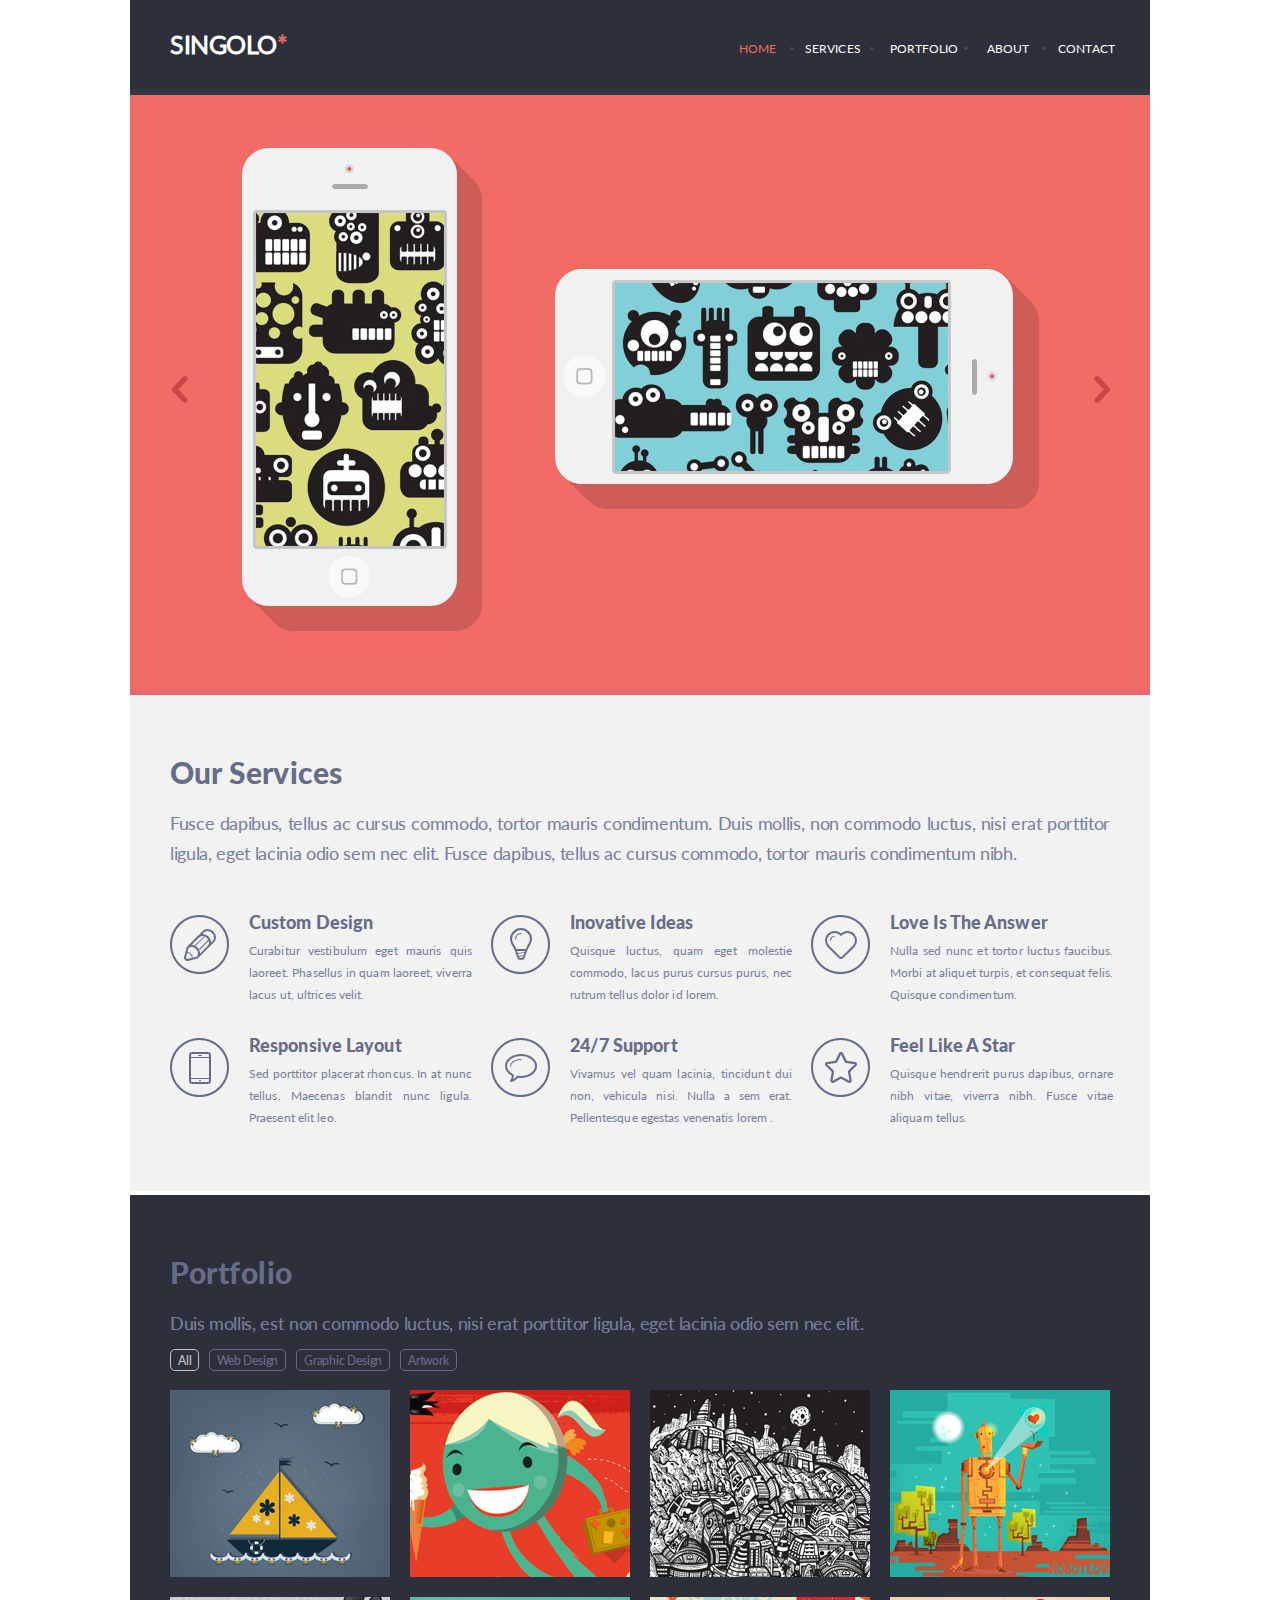
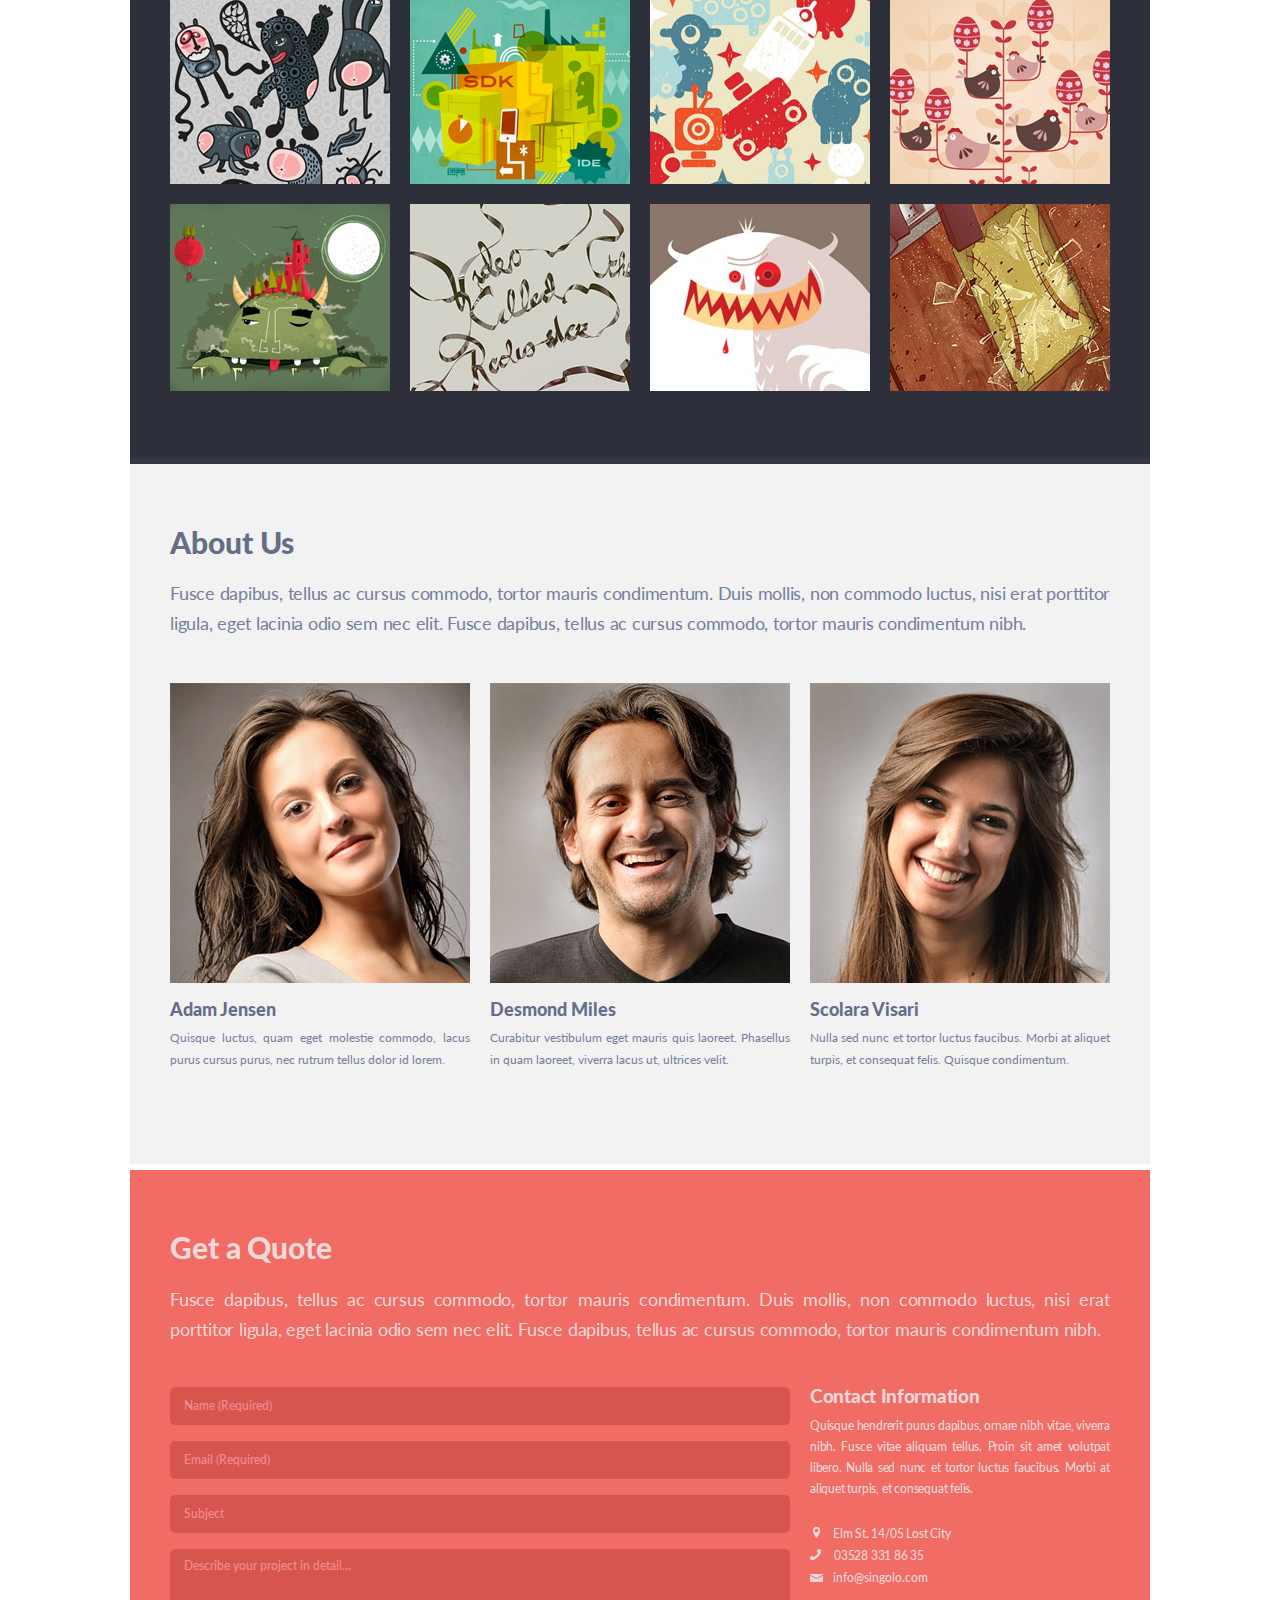
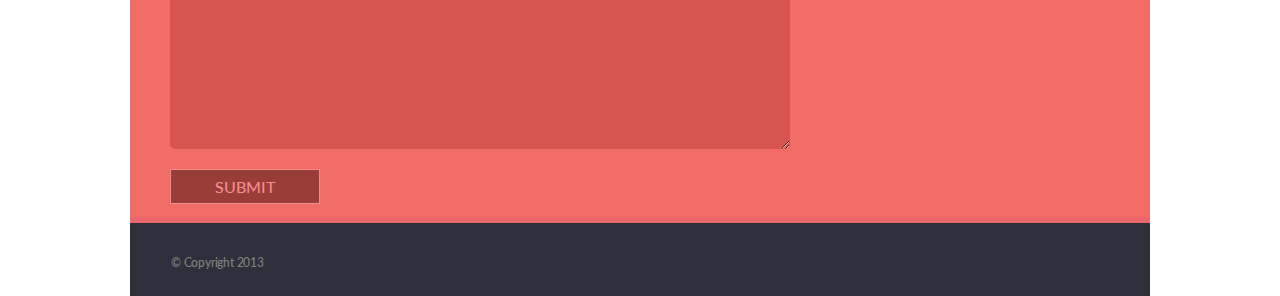
==== index.html @ cb3b39df "feat: unification singolo parts" ====
<!DOCTYPE html>
<html lang="en">
<head>
    <meta charset="UTF-8">
    <title>Singolo</title>
    <link href="style.css" rel="stylesheet">
</head>
<body>
<div class="content-container">
    <header class="header">
        <div class="logo">
            <h1>SINGOLO</h1>
        </div>
        <nav class="navigation">
            <ul class="nav-list">
                <li ><a class="nav-active" href=#>HOME</a></li>
                <li><a href=#>SERVICES</a></li>
                <li><a href=#>PORTFOLIO</a></li>
                <li><a href=#>ABOUT</a></li>
                <li><a href=#>CONTACT</a></li>
            </ul>
        </nav>
    </header>
    <div class="slider">

        <div class="iPhone-vertical">
            <img src="assets/images/iPhone-Vertical.png" alt="iPhone-vertical">
        </div>
        <div class="iPhone-horizontal">
            <img src="assets/images/iPhone-Horizontal.png" alt="iPhone-horizontal">
        </div>
        <div class="slider-controls-left">
            <img src="assets/images/chev.png" alt="chev">
        </div>
        <div class="slider-controls-right">
            <img src="assets/images/chev.png" alt="chev">
        </div>

    </div>

    <div class="services">
        <div class="services-general-description">
            <h2 class="services-title">Our Services</h2>
            <p class="services-title-description">Fusce dapibus, tellus ac cursus commodo, tortor mauris condimentum. Duis mollis, non commodo luctus, nisi erat porttitor ligula, eget lacinia odio sem nec elit. Fusce dapibus, tellus ac cursus commodo, tortor mauris condimentum nibh.</p>
        </div>
        <div class="service-items">
            <div class="service-item">
                <img src="assets/images/services/Pen.png" class="item-image">
                <div class="item-info">
                    <h3 class="item-title">Custom Design</h3>
                    <p class="item-description">Curabitur vestibulum eget mauris quis laoreet. Phasellus in quam laoreet, viverra lacus ut, ultrices velit.</p>
                </div>
            </div>
            <div class="service-item">
                <img src="assets/images/services/Bulb.png" class="item-image">
                <div class="item-info">
                    <h3 class="item-title">Inovative Ideas</h3>
                    <p class="item-description">Quisque luctus, quam eget molestie commodo, lacus purus cursus purus, nec rutrum tellus dolor id lorem.</p>
                </div>
            </div>
            <div class="service-item">
                <img src="assets/images/services/Heart.png" class="item-image">
                <div class="item-info">
                    <h3 class="item-title">Love Is The Answer</h3>
                    <p class="item-description">Nulla sed nunc et tortor luctus faucibus. Morbi at aliquet turpis, et consequat felis. Quisque condimentum.</p>
                </div>
            </div>
            <div class="service-item">
                <img src="assets/images/services/Phone.png" class="item-image">
                <div class="item-info">
                    <h3 class="item-title">Responsive Layout</h3>
                    <p class="item-description">Sed porttitor placerat rhoncus. In at nunc tellus. Maecenas blandit nunc ligula. Praesent elit leo.</p>
                </div>
            </div>
            <div class="service-item">
                <img src="assets/images/services/Bubble.png" class="item-image">
                <div class="item-info">
                    <h3 class="item-title">24/7 Support</h3>
                    <p class="item-description">Vivamus vel quam lacinia, tincidunt dui non, vehicula nisi. Nulla a sem erat. Pellentesque egestas venenatis lorem .</p>
                </div>
            </div>
            <div class="service-item">
                <img src="assets/images/services/Star.png" class="item-image">
                <div class="item-info">
                    <h3 class="item-title">Feel Like A Star</h3>
                    <p class="item-description">Quisque hendrerit purus dapibus, ornare nibh vitae, viverra nibh. Fusce vitae aliquam tellus.</p>
                </div>
            </div>
        </div>


    </div>
    <div class="portfolio-container">
        <h2 class="portfolio-title">Portfolio</h2>
        <p class="portfolio-description">Duis mollis, est non commodo luctus, nisi erat porttitor ligula, eget lacinia odio sem nec elit.</p>
        <div class="portfolio-buttons-container">
            <button class="portfolio-button button-active">All</button>
            <button class="portfolio-button">Web Design</button>
            <button class="portfolio-button">Graphic Design</button>
            <button class="portfolio-button">Artwork</button>
        </div>
        <div class="portfolio-images-container">
            <div class="portfolio-image-item image-1"></div>
            <div class="portfolio-image-item image-2"></div>
            <div class="portfolio-image-item image-3"></div>
            <div class="portfolio-image-item image-4"></div>
            <div class="portfolio-image-item image-5"></div>
            <div class="portfolio-image-item image-6"></div>
            <div class="portfolio-image-item image-7"></div>
            <div class="portfolio-image-item image-8"></div>
            <div class="portfolio-image-item image-9"></div>
            <div class="portfolio-image-item image-10"></div>
            <div class="portfolio-image-item image-11"></div>
            <div class="portfolio-image-item image-12"></div>
        </div>
    </div>
    <div class="about-us-container">
        <h2 class="about-us-title">About Us</h2>
        <p class="about-us-description">Fusce dapibus, tellus ac cursus commodo, tortor mauris condimentum. Duis mollis, non commodo luctus, nisi erat porttitor ligula, eget lacinia odio sem nec elit. Fusce dapibus, tellus ac cursus commodo, tortor mauris condimentum nibh.</p>
        <div class="about-us-items-container">
            <div class="about-us-item">
                <div class="first-item-photo"></div>
                <h3 class="about-us-item-title">Adam Jensen</h3>
                <p class="about-us-item-description">Quisque luctus, quam eget molestie commodo, lacus purus cursus purus, nec rutrum tellus dolor id lorem.</p>
                <div class="social-media-links">
                    <object
                            type="image/svg+xml"
                            data="assets/images/SocialMedia/facebook.svg" class="social-media-item">
                    </object>
                    <object
                            type="image/svg+xml"
                            data="assets/images/SocialMedia/google.svg" class="social-media-item">
                    </object>
                    <object
                            type="image/svg+xml"
                            data="assets/images/SocialMedia/twitter.svg" class="social-media-item">
                    </object>
                    <object
                            type="image/svg+xml"
                            data="assets/images/SocialMedia/linkedin.svg" class="social-media-item">
                    </object>
                </div>
            </div>
            <div class="about-us-item">
                <div class="second-item-photo"></div>
                <h3 class="about-us-item-title">Desmond Miles</h3>
                <p class="about-us-item-description">Curabitur vestibulum eget mauris quis laoreet. Phasellus in quam laoreet, viverra lacus ut, ultrices velit.</p>
                <div class="social-media-links">
                    <object
                            type="image/svg+xml"
                            data="assets/images/SocialMedia/facebook.svg" class="social-media-item">
                    </object>
                    <object
                            type="image/svg+xml"
                            data="assets/images/SocialMedia/google.svg" class="social-media-item">
                    </object>
                    <object
                            type="image/svg+xml"
                            data="assets/images/SocialMedia/twitter.svg" class="social-media-item">
                    </object>
                    <object
                            type="image/svg+xml"
                            data="assets/images/SocialMedia/linkedin.svg" class="social-media-item">
                    </object>
                </div>
            </div>
            <div class="about-us-item">
                <div class="third-item-photo"></div>
                <h3 class="about-us-item-title">Scolara Visari</h3>
                <p class="about-us-item-description">Nulla sed nunc et tortor luctus faucibus. Morbi at aliquet turpis, et consequat felis. Quisque condimentum.</p>
                <div class="social-media-links">
                    <object
                            type="image/svg+xml"
                            data="assets/images/SocialMedia/facebook.svg" class="social-media-item">
                    </object>
                    <object
                            type="image/svg+xml"
                            data="assets/images/SocialMedia/google.svg" class="social-media-item">
                    </object>
                    <object
                            type="image/svg+xml"
                            data="assets/images/SocialMedia/twitter.svg" class="social-media-item">
                    </object>
                    <object
                            type="image/svg+xml"
                            data="assets/images/SocialMedia/linkedin.svg" class="social-media-item">
                    </object>
                </div>
            </div>

        </div>
    </div>
    <div class="get-a-quote-container">
        <h2 class="get-a-quote-title">Get a Quote</h2>
        <p class="get-a-quote-description">Fusce dapibus, tellus ac cursus commodo, tortor mauris condimentum. Duis mollis, non commodo luctus, nisi erat porttitor ligula, eget lacinia odio sem nec elit. Fusce dapibus, tellus ac cursus commodo, tortor mauris condimentum nibh.</p>
        <div class="form-container">
            <form class="form">
                <input type="text" class="input" required placeholder="Name (Required)">
                <input type="email" class="input" required placeholder="Email (Required)">
                <input type="text" class="input" placeholder="Subject">
                <textarea class="text-area" placeholder="Describe your project in detail..."></textarea>
                <button class="button-submit" type="submit">
                    Submit
                </button>
            </form>
            <div class="contact-information">
                <h3 class="contact-information-title">Contact Information</h3>
                <p class="contact-information-description">Quisque hendrerit purus dapibus, ornare nibh vitae, viverra nibh. Fusce vitae aliquam tellus. Proin sit amet volutpat libero. Nulla sed nunc et tortor luctus faucibus. Morbi at aliquet turpis, et consequat felis. </p>
                <div class="contact-information-links">
                    <p class="contact link-position">
                        <span class="location-icon"></span>
                        <a href="#" class="contact-link">Elm St. 14/05 Lost City</a>
                    </p>
                    <p class="contact">
                        <span class="phone-icon"></span>
                        <a href="tel:035283318635" class="contact-link">03528 331 86 35</a>
                    </p>
                    <p class="contact">
                        <span class="mail-icon"></span>
                        <a href="mailto:info@singolo.com" class="contact-link mail-link-position">info@singolo.com</a>
                    </p>

                </div>
            </div>
        </div>
    </div>
    <footer class="footer">
        <p class="copyright">&copy Copyright 2013</p>
        <div class="footer-social-media-links">
            <object
                    type="image/svg+xml"
                    data="assets/images/SocialMedia/facebook.svg" class="footer-social-media-item">
            </object>
            <object
                    type="image/svg+xml"
                    data="assets/images/SocialMedia/google.svg" class="footer-social-media-item">
            </object>
            <object
                    type="image/svg+xml"
                    data="assets/images/SocialMedia/twitter.svg" class="footer-social-media-item">
            </object>
            <object
                    type="image/svg+xml"
                    data="assets/images/SocialMedia/linkedin.svg" class="footer-social-media-item">
            </object>
        </div>

    </footer>

</div>

</body>
</html>
---- style.css ----
@font-face {
    font-family: "Lato";
    src: url("assets/fonts/Lato-Regular.ttf");
    font-weight: normal;
}

@font-face {
    font-family: "Lato-Heavy";
    src: url("assets/fonts/Lato-Heavy.ttf");
    font-weight: normal;
}

@font-face {
    font-family: "Lato-Medium";
    src: url("assets/fonts/Lato-Medium.ttf");
    font-weight: normal;
}

* {
    margin: 0;
    padding: 0;
    box-sizing: border-box;
}
body {
    width: 100%;
}

.content-container {
    width: 1020px;
    margin: 0 auto;
}
h1 {
    font-family: "Lato";
    font-size: 25px;
    color: white;
    letter-spacing: -0.5px;
}
.logo {
    padding-left: 40px ;
    flex-basis: 608px;

}
.header {
    display: flex;
    flex-direction: row;
    justify-content: space-between;
    background-color: #2d303a;
    padding: 29px 0 30px 0;
    border-bottom: 6px #323746 solid;

}
.nav-list {
    display: flex;
    justify-content: flex-start;
    list-style-type: none;
    color: #ffffff;
}

a {
    font-family: "Lato";
    text-decoration: none;
    color: #ffffff;
    font-size: 12px;
}

h1::after {
    content: "*";
    color: #e36861;
    width: 5px;
}

.navigation {
    padding-top: 10px;
    flex-basis: 411px;
}
.nav-list li {
    padding-right: 29px;
    letter-spacing: 0.05px;
    color: #ffffff;
    position: relative;
}

.nav-list li:hover {
    text-decoration: underline;

}


.nav-active {
    color: #f06c64;
}

.nav-list li:not(:last-child):after {
    content: ".";
    color: #494e62;
    font-size: 25px;
    position: absolute;
    top: -60%;
    left: 75%;
}

.slider {
    position: relative;
    display: flex;
    flex-direction: row;
    justify-content: space-between;
    background-color: #f06c64;
    border-bottom: 6px solid #ea676b;
}

.iPhone-vertical {
    margin: 53px 0 54px 111px;
}
.iPhone-horizontal {
    margin: 174px 111px 0 0;
}
.slider-controls-left {
    position: absolute;
    cursor: pointer;
    top: 281px;
    left: 42px;
}
.slider-controls-right {
    position: absolute;
    cursor: pointer;
    top: 277px;
    left: 964px;
    transform: rotate(180deg);
}

.services {
    background-color: #f2f2f2;
    border-bottom: solid 4px #ffffff;
}
.services-general-description {
    padding: 59px 40px 0 40px;

}
.services-title {
    font-size: 30px;
    color: #666d89;
    font-family: "Lato-Heavy";
    font-weight: 900;
    letter-spacing: 0.2px;
}

.services-title-description {
    font-size: 18px;
    color: #767e9e;
    font-family: "Lato";
    font-weight: 300;
    margin-top: 18px;
    line-height: 30px;
    word-spacing: 0.1px;
    letter-spacing: -0.35px;
    text-align: justify;
}
.service-items {
    display: flex;
    flex-direction: row;
    flex-wrap: wrap;
    padding: 47px 40px 30px 40px;
    justify-content: space-between;
}
.service-item {
    display: flex;
    flex-direction: row;
    flex-basis: 30%;
    margin-right: 17px;

}
.item-title {
    font-size: 18px;
    line-height: 18px;
    color: #666d89;
    font-family: "Lato-Heavy";
    font-weight: 900;

}

.item-info {
    width: 220px;
    padding-left: 20px;
    margin-top: -2px;
    letter-spacing: 0.1px;
    margin-bottom: 32px;
}

.item-description {
    font-size: 12px;
    line-height: 22px;
    color: #767e9e;
    font-family: "Lato";
    font-weight: 400;
    text-align: justify;
    padding-top: 9px;
    margin-right: -23px;

}

.item-image {
    width: 59px;
    height: 59px;
}

.portfolio-container {
    background-color: #2d303a;
    padding: 59px 40px 48px 40px;
    border-bottom: 6px #323746 solid;
}

.portfolio-title {
    font-size: 30px;
    color: #666d89;
    font-family: "Lato-Heavy";
    font-weight: 900;
    letter-spacing: 0.5px;
}
.portfolio-description {
    font-size: 18px;
    line-height: 30px;
    color: #767e9e;
    font-family: "Lato-Medium";
    font-weight: 300;
    text-align: left;
    margin-top: 18px;
    letter-spacing: -0.36px;
}

.portfolio-buttons-container {
    display: flex;
    margin:11px 0 19px 0;
}

.portfolio-button {
    height: 22px;
    border-radius: 5px;
    background-color: #2d303a;
    border: 1px solid #666d89;
    font-family: "Lato-Medium";
    color: #666d89;
    padding: 0 7px;
    letter-spacing: -0.22px;
    margin-right: 10px;
    font-size: 12px;
}

.button-active {
    border-color: #c5c5c5;
    color: #c5c5c5;
}

.portfolio-images-container {
    display: flex;
    flex-wrap: wrap;
    justify-content: space-between;
    max-height: 620px;
    overflow: hidden;
}
.portfolio-image-item {
    padding: 94px 110px 93px 110px;
    margin-bottom: 20px;

}
.image-1 {
    background-image: url("assets/images/portfolio/1.png");
    background-position: -8px -11px;
}

.image-2 {
    background-image: url("assets/images/portfolio/2.png");
    background-position: -82px -43px;
}

.image-3 {
    background-image: url("assets/images/portfolio/3.png");
    background-position: -11px -1px;
}
.image-4 {
    background-image: url("assets/images/portfolio/4.png");
    background-position: -24px -2px;
}

.image-5 {
    background-image: url("assets/images/portfolio/5.png");
    background-position: -10px -16px;
}

.image-6 {
    background-image: url("assets/images/portfolio/6.png");
    background-position: -16px -4px;
}

.image-7 {
    background-image: url("assets/images/portfolio/7.png");
    background-position: -31px -39px;
}

.image-8 {
    background-image: url("assets/images/portfolio/8.png");
    background-position: -24px -32px;
}

.image-9 {
    background-image: url("assets/images/portfolio/9.png");
    background-position: -16px -2px;
}

.image-10 {
    background-image: url("assets/images/portfolio/10.png");
    background-position: -141px -113px;
}

.image-11 {
    background-image: url("assets/images/portfolio/11.png");
    background-position: -144px -175px;
}

.image-12 {
    background-image: url("assets/images/portfolio/12.png");
    background-position: -332px -60px;
}

.about-us-container {
    padding: 69px 40px 67px 40px;
    background-color: #f2f2f2;
    border-bottom: 6px #ffffff solid;

}

.about-us-title {
    font-size: 30px;
    line-height: 18px;
    color: #666d89;
    font-family: "Lato-Heavy";
    font-weight: 900;
}

.about-us-description {
    font-size: 18px;
    line-height: 30px;
    color: #767e9e;
    font-family: "Lato";
    font-weight: 300;
    margin-top: 27px;
    text-align: justify;
    letter-spacing: -0.25px;
}
.about-us-items-container {
    display: flex;
    justify-content: space-between;
    width: 940px;
    padding-top: 45px;
}
.about-us-item {

}
.first-item-photo {
    padding: 150px;
    background-image: url("assets/images/AboutUs/Adam.png");
}

.second-item-photo {
    padding: 150px;
    background-image: url("assets/images/AboutUs/Desmond.png");
}

.third-item-photo {
    padding: 150px;
    background-image: url("assets/images/AboutUs/Scolara.png");
}
.about-us-item-title {
    font-size: 18px;
    line-height: 18px;
    color: #666d89;
    font-family: "Lato-Heavy";
    font-weight: 900;
    padding-top: 17px;
}

.about-us-item-description {
    width: 300px;
    font-size: 12px;
    line-height: 22px;
    color: #767e9e;
    font-family: "Lato";
    font-weight: 400;
    padding-top: 9px;
    text-align: justify;

}
.social-media-links {
    display: flex;
    padding-top: 26px;
    padding-left: 1px;
}

.social-media-item {
    margin-right: 8px;
}

.social-media-item:hover {
    animation: transform-rotate 2s infinite linear
}

@keyframes transform-rotate{
    100%{transform:rotate(360deg)}
}

.get-a-quote-container {
    background-color: #f06c64;
    padding: 68px 40px 0 40px;
    border-bottom: 6px solid #ea676b;

}

.get-a-quote-title {
    font-size: 30px;
    line-height: 18px;
    color: #f0d8d9;
    font-family: "Lato-Heavy";
    font-weight: 900;
    letter-spacing: -0.1px;
}

.get-a-quote-description {
    font-size: 18px;
    line-height: 30px;
    color: #f0d8d9;
    font-family: "Lato";
    text-align: justify;
    margin-top: 28px;
    letter-spacing: -0.2px;
}
.form-container {
    display: flex;
    justify-content: space-between;

}

.form {
    flex-basis: 620px;
    padding-top: 43px;
    padding-bottom: 13px;

}
.input {
    border: none;
    padding: 11px 14px 12px;
    border-radius: 5px;
    background-color: #d6564f;
    margin-bottom: 16px;
    width: 100%;

}
.input::placeholder,
.text-area::placeholder {
    font-size: 12px;
    line-height: 22px;
    color: #f48c8f;
    font-family: "Lato-Medium";
    font-weight: 400;

}
.text-area {
    border: none;
    border-radius: 5px;
    background-color: #d6564f;
    margin-bottom: 16px;
    width: 100%;
    min-width: 300px;
    max-width: 620px;
    min-height: 200px;
    max-height: 200px;
    padding: 6px 14px 12px;
}
.button-submit {
    width: 150px;
    height: 35px;
    background: #993d39;
    font-size: 16px;
    text-transform: uppercase;
    cursor: pointer;
    color: #f48c8f;
    font-family: "Lato-Medium";
    font-weight: 400;
    border: 1px solid;
}


.contact-information {
    flex-basis: 320px;
    padding: 43px 0 10px 20px;
}

.contact-information-title {
    font-size: 19px;
    line-height: 18px;
    color: #f0d8d9;
    font-family: "Lato-Heavy";
    font-weight: 900;
    text-align: justify;
    letter-spacing: -0.3px;
}
.contact-information-description {
    font-size: 12px;
    line-height: 21px;
    color: #f0d8d9;
    font-family: "Lato-Medium";
    font-weight: 400;
    text-align: justify;
    padding-top: 10px;
    letter-spacing: -0.2px;
}

.contact-information-links {
    padding: 24px 0 0 0;
}
.location-icon {
    display: inline-block;
    background-image: url("assets/images/contactInformations/location.png");
    width: 7px;
    height: 11px;
}

.link-position {
    padding-left: 3px;
}

.contact-link {
    font-size: 12px;
    line-height: 22px;
    color: #f0d8d9;
    font-family: "Lato-Medium";
    font-weight: 400;
    text-decoration: none;
    padding-left: 9px;
    letter-spacing: -0.2px;
}
.phone-icon {
    display: inline-block;
    background-image: url("assets/images/contactInformations/phone.png");
    width: 11px;
    height: 11px;
}

.mail-icon {
    display: inline-block;
    background-image: url("assets/images/contactInformations/mail.png");
    width: 13px;
    height: 8px;
}
.mail-link-position {
    padding-left: 6px;
    letter-spacing: 0.01px;
}

.footer {
    display: flex;
    justify-content: space-between;
    background-color: #2d303a;
    padding: 25px 40px 22px 40px;
}
.copyright {
    font-size: 12px;
    line-height: 22px;
    color: gray;
    font-family: "Lato-Medium";
    font-weight: 400;
    letter-spacing: -0.2px;
    padding-left: 1px;
    padding-top: 4px;
}
.footer-social-media-links {
    display: flex;
}

.footer-social-media-item:not(:last-child) {
    margin-right: 8px;
}

.footer-social-media-item:hover {
    animation: transform-rotate 2s infinite linear
}

@keyframes transform-rotate{
    100%{transform:rotate(360deg)}
}
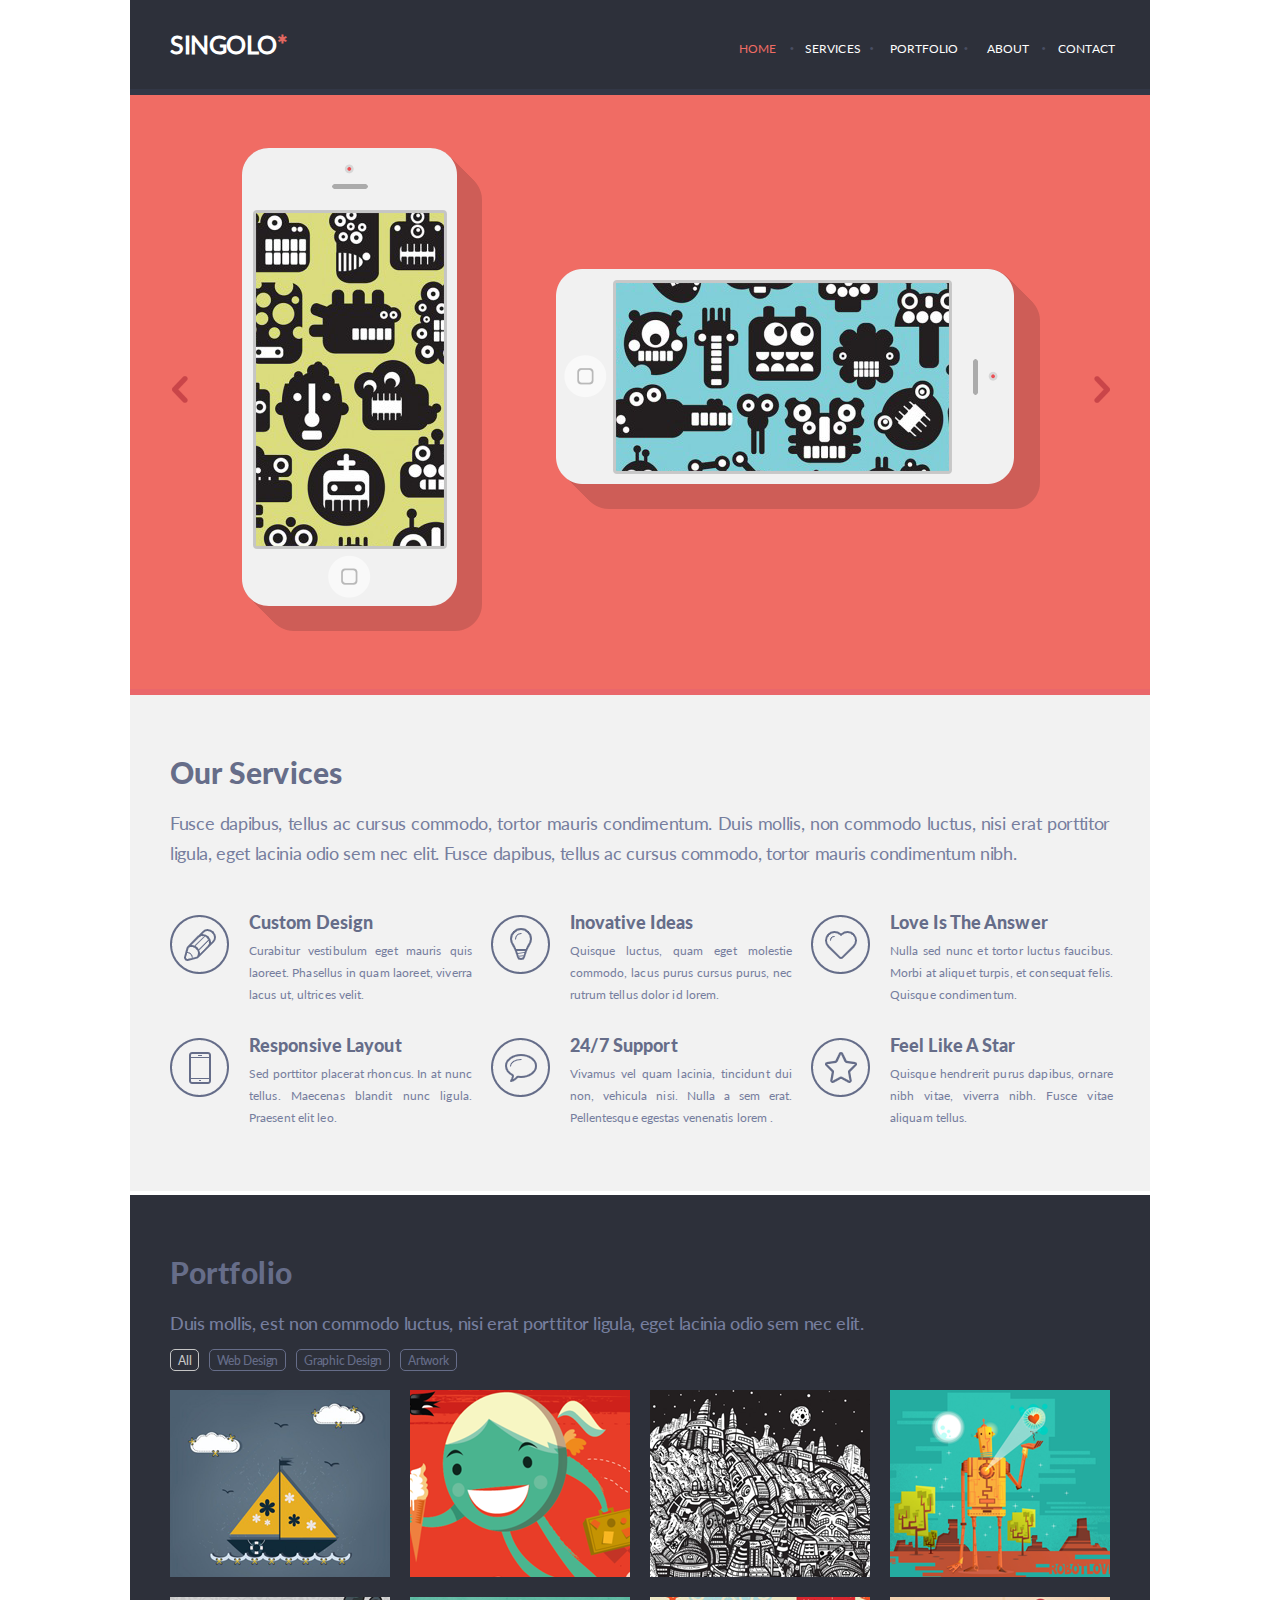
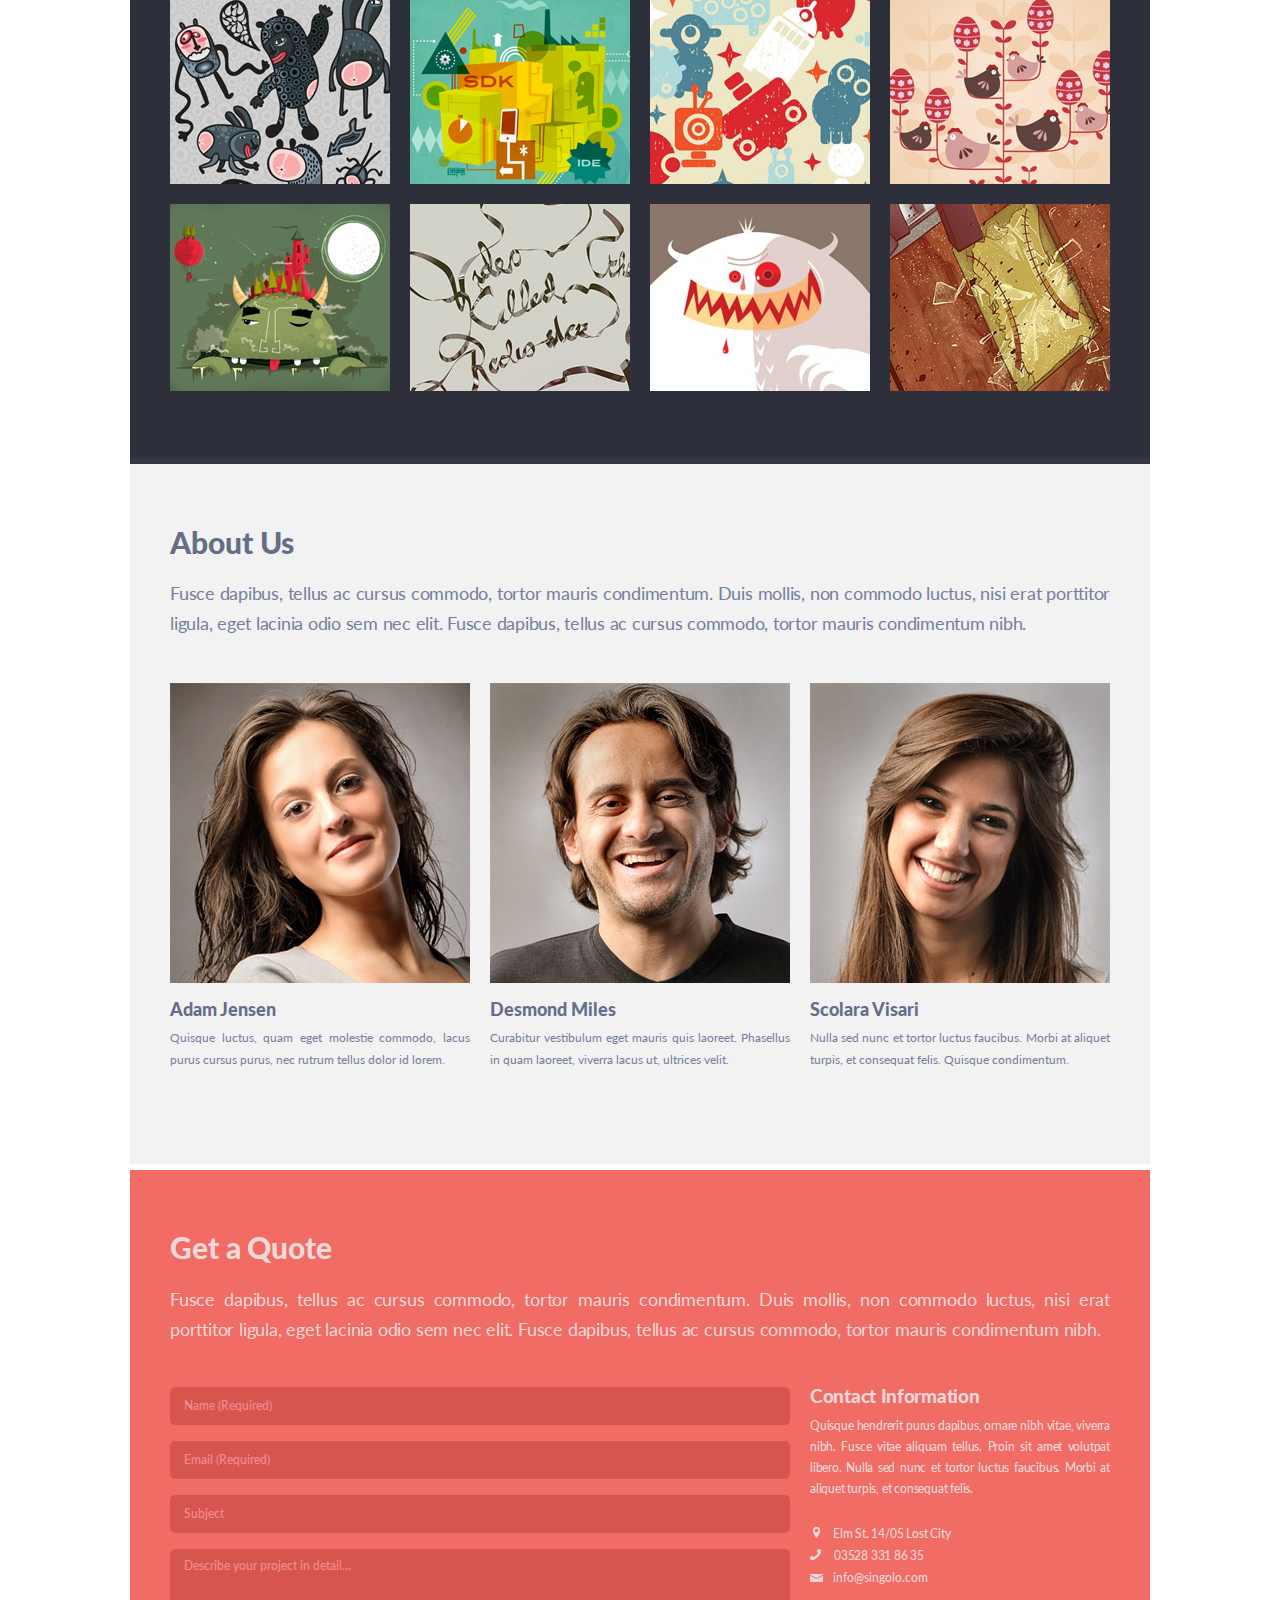
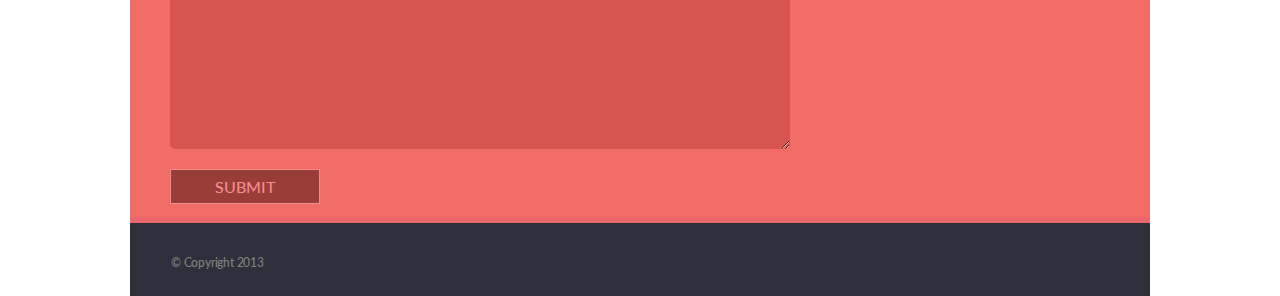
==== commit 2e8880aa: "feat: add interactive except slider" ====
--- a/index.html
+++ b/index.html
@@ -12,33 +12,45 @@
             <h1>SINGOLO</h1>
         </div>
         <nav class="navigation">
-            <ul class="nav-list">
+            <ul class="nav-list" id="nav-list">
                 <li ><a class="nav-active" href=#>HOME</a></li>
-                <li><a href=#>SERVICES</a></li>
-                <li><a href=#>PORTFOLIO</a></li>
-                <li><a href=#>ABOUT</a></li>
-                <li><a href=#>CONTACT</a></li>
+                <li><a href=#services>SERVICES</a></li>
+                <li><a href=#portfolio>PORTFOLIO</a></li>
+                <li><a href=#about>ABOUT</a></li>
+                <li><a href=#contact>CONTACT</a></li>
             </ul>
         </nav>
     </header>
     <div class="slider">
-
-        <div class="iPhone-vertical">
-            <img src="assets/images/iPhone-Vertical.png" alt="iPhone-vertical">
-        </div>
-        <div class="iPhone-horizontal">
-            <img src="assets/images/iPhone-Horizontal.png" alt="iPhone-horizontal">
-        </div>
-        <div class="slider-controls-left">
+        <div class="slider-controls-left" id="left-control">
             <img src="assets/images/chev.png" alt="chev">
         </div>
-        <div class="slider-controls-right">
+        <div class="slider-controls-right" id="right-control">
             <img src="assets/images/chev.png" alt="chev">
         </div>
 
-    </div>
-
-    <div class="services">
+        <div class="slides" id="slides">
+            <div class="first-slide slider__slide active">
+            <div class="iPhone-vertical" id="vertical-phone">
+                <img src="assets/images/iPhone-Vertical.png" alt="iPhone-vertical">
+                <div class="iphone-vert-screen" id="vertical-offscreen"></div>
+            </div>
+            <div class="iPhone-horizontal" id="horizontal-phone">
+                <img src="assets/images/iPhone-Horizontal.png" alt="iPhone-horizontal">
+                <div class="iphone-horiz-screen" id="horizontal-offscreen"></div>
+            </div>
+            </div>
+            <div class="second-slide slider__slide">
+            <img src="assets/images/Slide-2.png" alt="slide 2">
+        </div>
+        </div>
+
+
+
+
+    </div>
+
+    <div class="services" id="services">
         <div class="services-general-description">
             <h2 class="services-title">Our Services</h2>
             <p class="services-title-description">Fusce dapibus, tellus ac cursus commodo, tortor mauris condimentum. Duis mollis, non commodo luctus, nisi erat porttitor ligula, eget lacinia odio sem nec elit. Fusce dapibus, tellus ac cursus commodo, tortor mauris condimentum nibh.</p>
@@ -93,13 +105,13 @@
     <div class="portfolio-container">
         <h2 class="portfolio-title">Portfolio</h2>
         <p class="portfolio-description">Duis mollis, est non commodo luctus, nisi erat porttitor ligula, eget lacinia odio sem nec elit.</p>
-        <div class="portfolio-buttons-container">
+        <div class="portfolio-buttons-container" id="portfolio-buttons">
             <button class="portfolio-button button-active">All</button>
             <button class="portfolio-button">Web Design</button>
             <button class="portfolio-button">Graphic Design</button>
             <button class="portfolio-button">Artwork</button>
         </div>
-        <div class="portfolio-images-container">
+        <div class="portfolio-images-container" id="portfolio">
             <div class="portfolio-image-item image-1"></div>
             <div class="portfolio-image-item image-2"></div>
             <div class="portfolio-image-item image-3"></div>
@@ -114,7 +126,7 @@
             <div class="portfolio-image-item image-12"></div>
         </div>
     </div>
-    <div class="about-us-container">
+    <div class="about-us-container" id="about">
         <h2 class="about-us-title">About Us</h2>
         <p class="about-us-description">Fusce dapibus, tellus ac cursus commodo, tortor mauris condimentum. Duis mollis, non commodo luctus, nisi erat porttitor ligula, eget lacinia odio sem nec elit. Fusce dapibus, tellus ac cursus commodo, tortor mauris condimentum nibh.</p>
         <div class="about-us-items-container">
@@ -190,16 +202,16 @@
 
         </div>
     </div>
-    <div class="get-a-quote-container">
+    <div class="get-a-quote-container" id="contact">
         <h2 class="get-a-quote-title">Get a Quote</h2>
         <p class="get-a-quote-description">Fusce dapibus, tellus ac cursus commodo, tortor mauris condimentum. Duis mollis, non commodo luctus, nisi erat porttitor ligula, eget lacinia odio sem nec elit. Fusce dapibus, tellus ac cursus commodo, tortor mauris condimentum nibh.</p>
         <div class="form-container">
             <form class="form">
-                <input type="text" class="input" required placeholder="Name (Required)">
+                <input type="text" class="input"  required placeholder="Name (Required)">
                 <input type="email" class="input" required placeholder="Email (Required)">
-                <input type="text" class="input" placeholder="Subject">
-                <textarea class="text-area" placeholder="Describe your project in detail..."></textarea>
-                <button class="button-submit" type="submit">
+                <input type="text" class="input" id="form-subject" placeholder="Subject">
+                <textarea class="text-area" id="form-describe" placeholder="Describe your project in detail..."></textarea>
+                <button class="button-submit" type="submit" id="submit-button">
                     Submit
                 </button>
             </form>
@@ -247,7 +259,18 @@
 
     </footer>
 
+
 </div>
-
+<div class="send-block" id="send-block">
+    <div class="send-info-block">
+        <p>Письмо отправлено</p>
+        <p id="theme"></p>
+        <p id="description"></p>
+        <button id="close-button">ОК</button>
+
+
+    </div>
+</div>
+<script src="script.js"></script>
 </body>
 </html>--- a/style.css
+++ b/style.css
@@ -23,6 +23,7 @@
 }
 body {
     width: 100%;
+    position: relative;
 }
 
 .content-container {
@@ -84,7 +85,6 @@
     text-decoration: underline;
 
 }
-
 
 .nav-active {
     color: #f06c64;
@@ -106,19 +106,23 @@
     justify-content: space-between;
     background-color: #f06c64;
     border-bottom: 6px solid #ea676b;
+    height: 600px;
 }
 
 .iPhone-vertical {
-    margin: 53px 0 54px 111px;
+    margin: 53px 74px 54px 111px;
+    position: relative;
 }
 .iPhone-horizontal {
     margin: 174px 111px 0 0;
+    position: relative;
 }
 .slider-controls-left {
     position: absolute;
     cursor: pointer;
     top: 281px;
     left: 42px;
+    z-index: 100;
 }
 .slider-controls-right {
     position: absolute;
@@ -126,6 +130,7 @@
     top: 277px;
     left: 964px;
     transform: rotate(180deg);
+    z-index: 100;
 }
 
 .services {
@@ -399,13 +404,13 @@
     margin-right: 8px;
 }
 
-.social-media-item:hover {
-    animation: transform-rotate 2s infinite linear
-}
-
-@keyframes transform-rotate{
-    100%{transform:rotate(360deg)}
-}
+/*.social-media-item:hover {*/
+/*    animation: transform-rotate 2s infinite linear*/
+/*}*/
+
+/*@keyframes transform-rotate{*/
+/*    100%{transform:rotate(360deg)}*/
+/*}*/
 
 .get-a-quote-container {
     background-color: #f06c64;
@@ -579,10 +584,81 @@
     margin-right: 8px;
 }
 
-.footer-social-media-item:hover {
-    animation: transform-rotate 2s infinite linear
-}
-
-@keyframes transform-rotate{
-    100%{transform:rotate(360deg)}
+/*.footer-social-media-item:hover {*/
+/*    animation: transform-rotate 2s infinite linear*/
+/*}*/
+
+/*@keyframes transform-rotate{*/
+/*    100%{transform:rotate(360deg)}*/
+/*}*/
+
+.image-active {
+    border: 5px solid #F06C64;
+}
+
+.send-block {
+    display: none;
+    position: absolute;
+    width: 100%;
+    height: 100%;
+    background-color: rgba(0, 0, 0, 0.5);
+    top: 0;
+    left: 0;
+}
+
+.send-info-block {
+    background: white;
+    width: 200px;
+    height: 100px;
+    position: fixed;
+    top: 50%;
+    left: 50%;
+    transform: translate(-50%, -50%);
+}
+
+
+.iphone-vert-screen {
+    display: none;
+    background-color: black;
+    width: 189px;
+    height: 333px;
+    position: absolute;
+    top: 65px;
+    left: 15px;
+}
+
+.iphone-horiz-screen {
+    display: none;
+    background-color: black;
+    width: 333px;
+    height: 189px;
+    position: absolute;
+    top: 14px;
+    left: 60px;
+}
+.off {
+    display: block;
+}
+
+.second-slide {
+    flex-basis: 1020px;
+
+}
+.slides {
+    display: flex;
+    overflow: hidden;
+}
+.first-slide {
+    display: flex;
+}
+
+.slider__slide {
+    width: 100%;
+    position: relative;
+    left: 0;
+
+}
+
+.active{
+
 }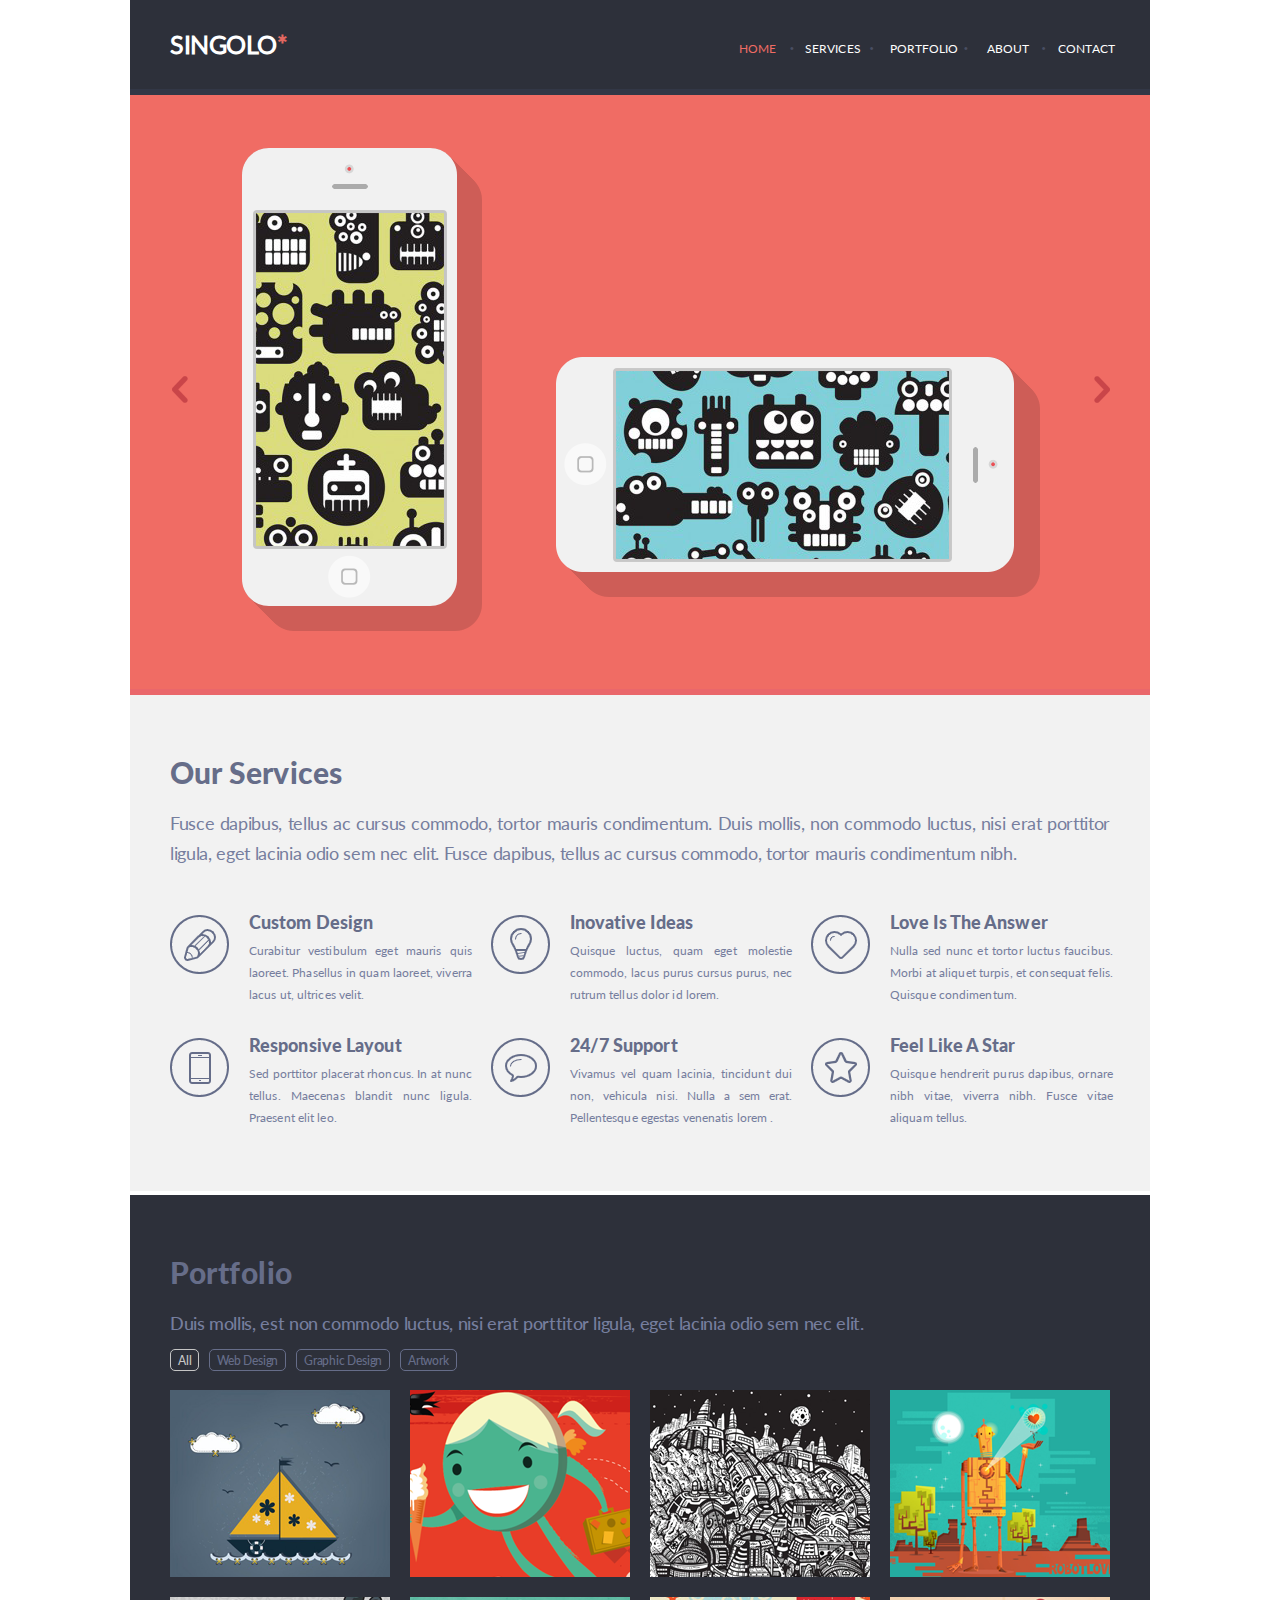
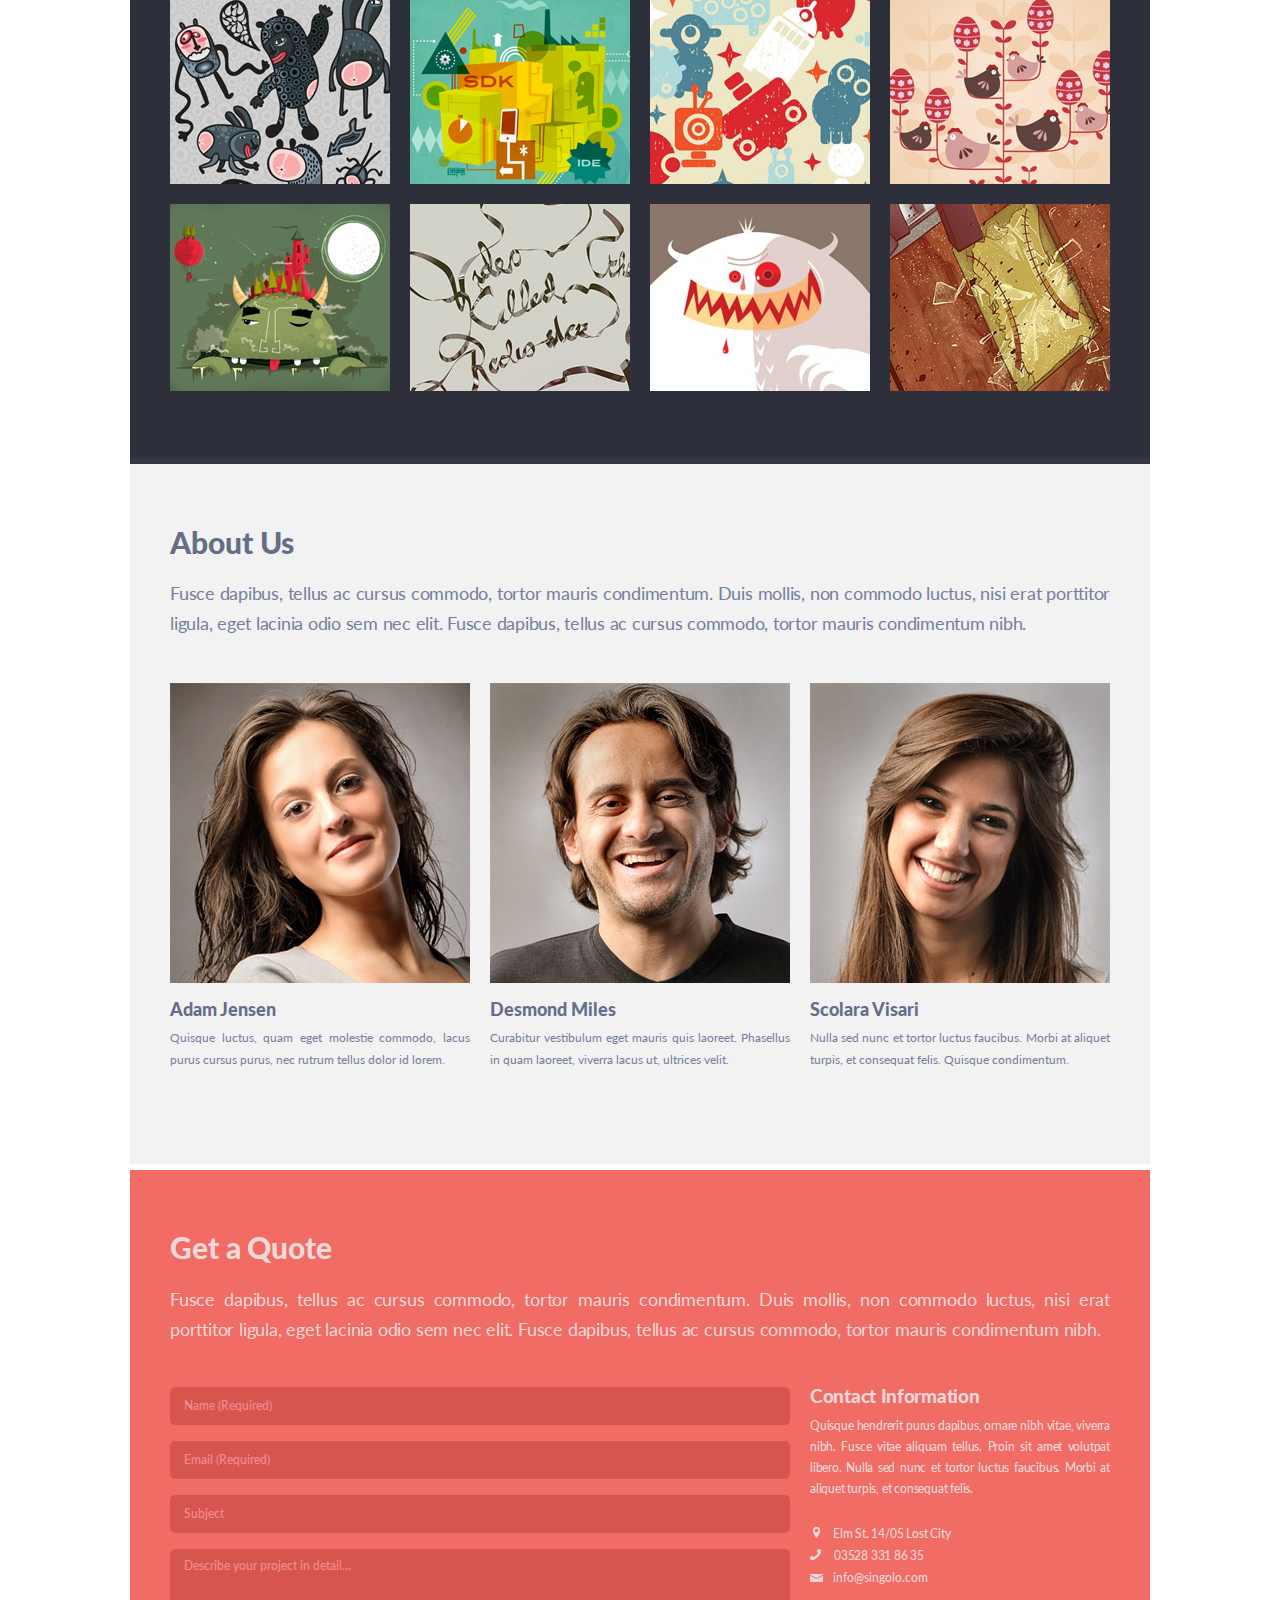
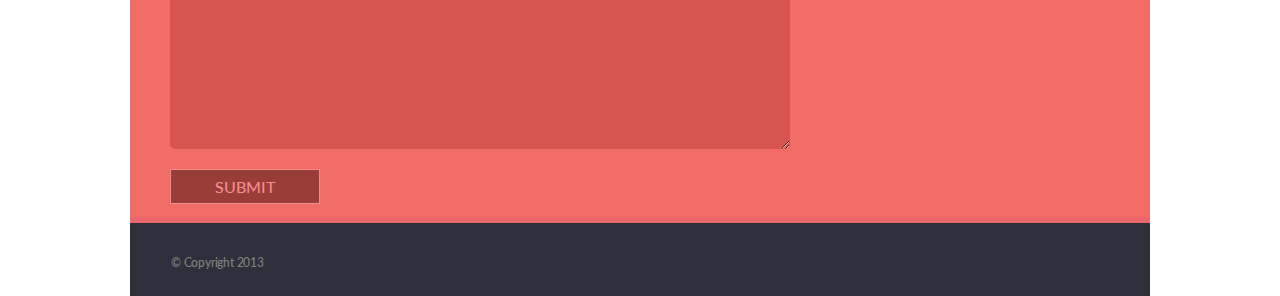
==== commit 052b4524: "feat: add slider logic" ====
--- a/index.html
+++ b/index.html
@@ -30,24 +30,22 @@
         </div>
 
         <div class="slides" id="slides">
-            <div class="first-slide slider__slide active">
-            <div class="iPhone-vertical" id="vertical-phone">
-                <img src="assets/images/iPhone-Vertical.png" alt="iPhone-vertical">
-                <div class="iphone-vert-screen" id="vertical-offscreen"></div>
-            </div>
-            <div class="iPhone-horizontal" id="horizontal-phone">
-                <img src="assets/images/iPhone-Horizontal.png" alt="iPhone-horizontal">
-                <div class="iphone-horiz-screen" id="horizontal-offscreen"></div>
-            </div>
-            </div>
-            <div class="second-slide slider__slide">
-            <img src="assets/images/Slide-2.png" alt="slide 2">
-        </div>
-        </div>
-
-
-
-
+            <!-- SLIDE 1 -->
+            <div class="first-slide slider-slide active">
+                <div class="iPhone-vertical" id="vertical-phone">
+                    <img src="assets/images/iPhone-Vertical.png" alt="iPhone-vertical">
+                    <div class="iphone-vert-screen" id="vertical-offscreen"></div>
+                </div>
+                <div class="iPhone-horizontal" id="horizontal-phone">
+                    <img src="assets/images/iPhone-Horizontal.png" alt="iPhone-horizontal">
+                    <div class="iphone-horiz-screen" id="horizontal-offscreen"></div>
+                </div>
+            </div>
+            <!-- SLIDE 2 -->
+            <div class="second-slide slider-slide">
+                <img src="assets/images/Slide-2.png" alt="slide 2">
+            </div>
+        </div>
     </div>
 
     <div class="services" id="services">
--- a/style.css
+++ b/style.css
@@ -104,8 +104,6 @@
     display: flex;
     flex-direction: row;
     justify-content: space-between;
-    background-color: #f06c64;
-    border-bottom: 6px solid #ea676b;
     height: 600px;
 }
 
@@ -641,21 +639,32 @@
 }
 
 .second-slide {
-    flex-basis: 1020px;
+    left: 100%;
+    height: 600px;
+    display: flex;
+    justify-content: center;
 
 }
 .slides {
     display: flex;
+    position: relative;
     overflow: hidden;
+    width: 100%;
+    height: 100%;
 }
 .first-slide {
-    display: flex;
-}
-
-.slider__slide {
+    left: 0%;
+    height: 600px;
+    background-color: #f06c64;
+    border-bottom: 6px solid #ea676b;
+}
+
+.slider-slide {
+    position: absolute;
+    display: flex;
+    align-items: center;
     width: 100%;
-    position: relative;
-    left: 0;
+    height: 100%;
 
 }
 
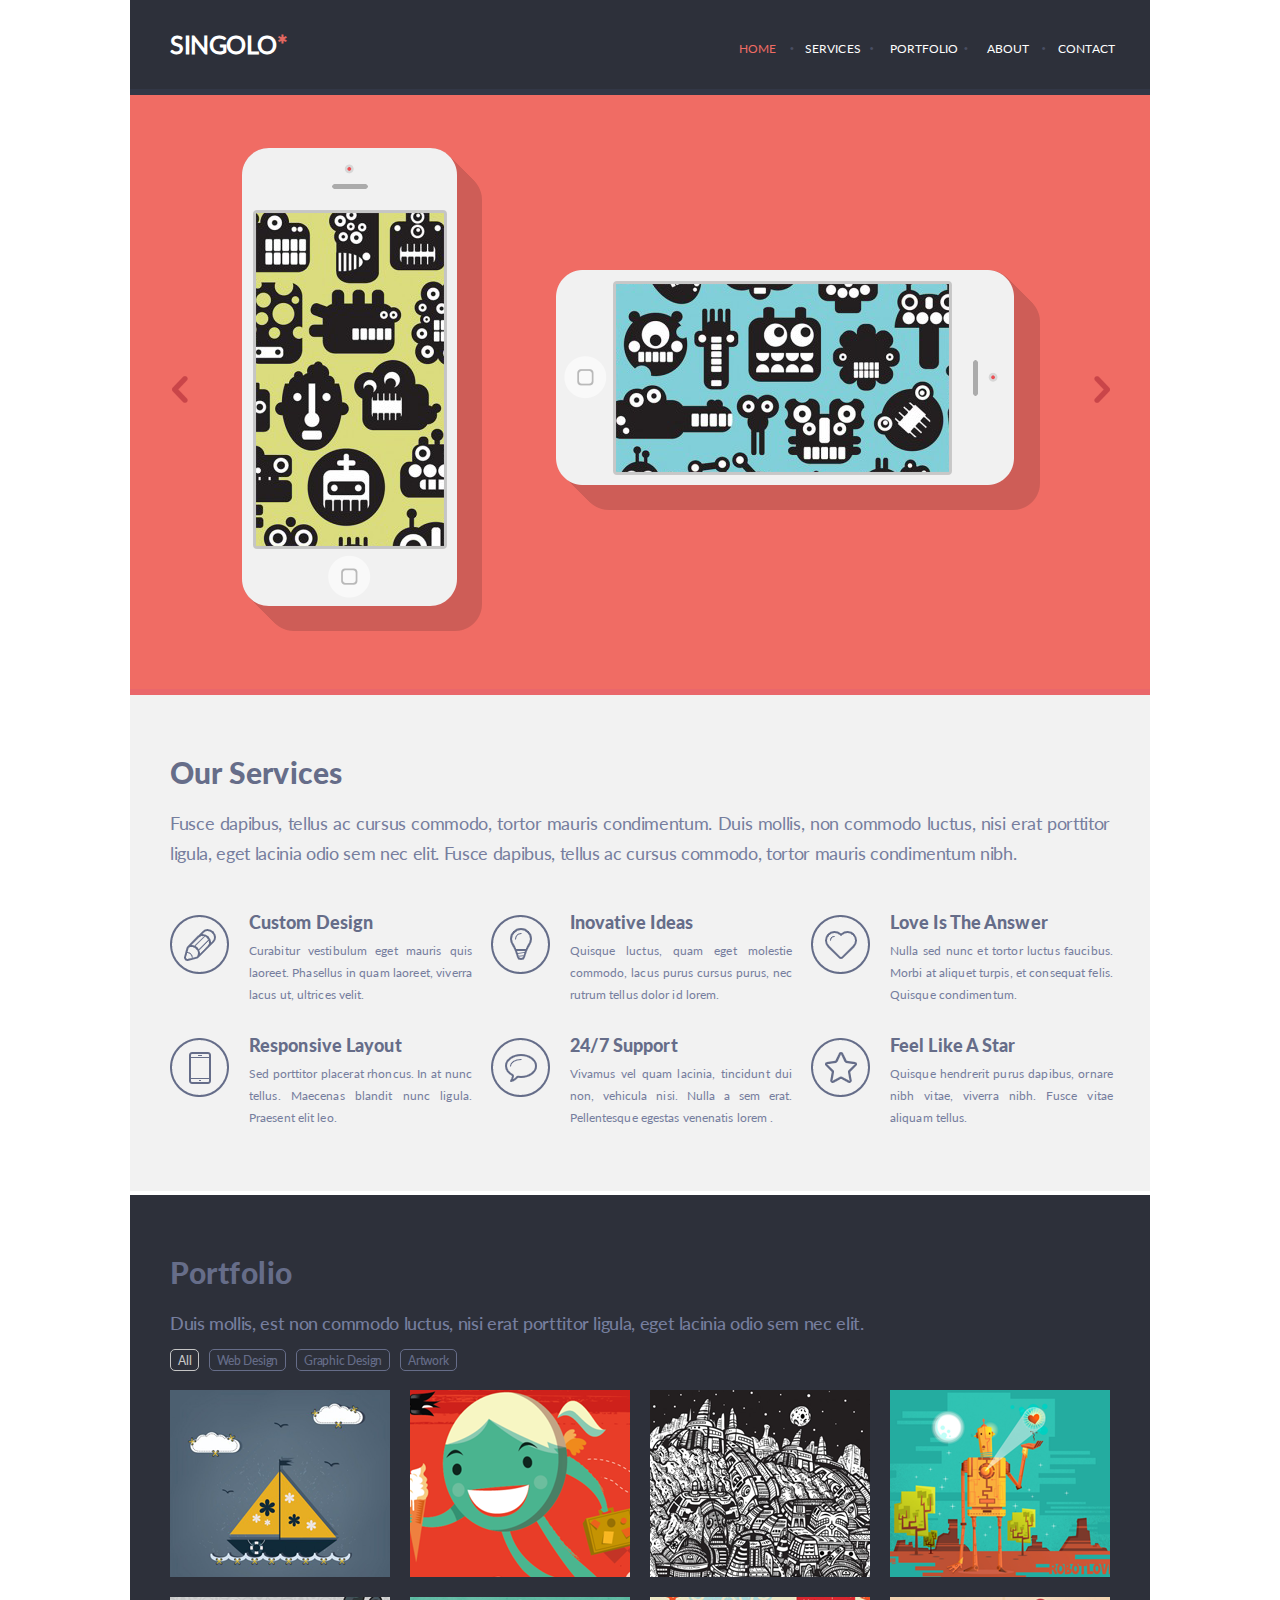
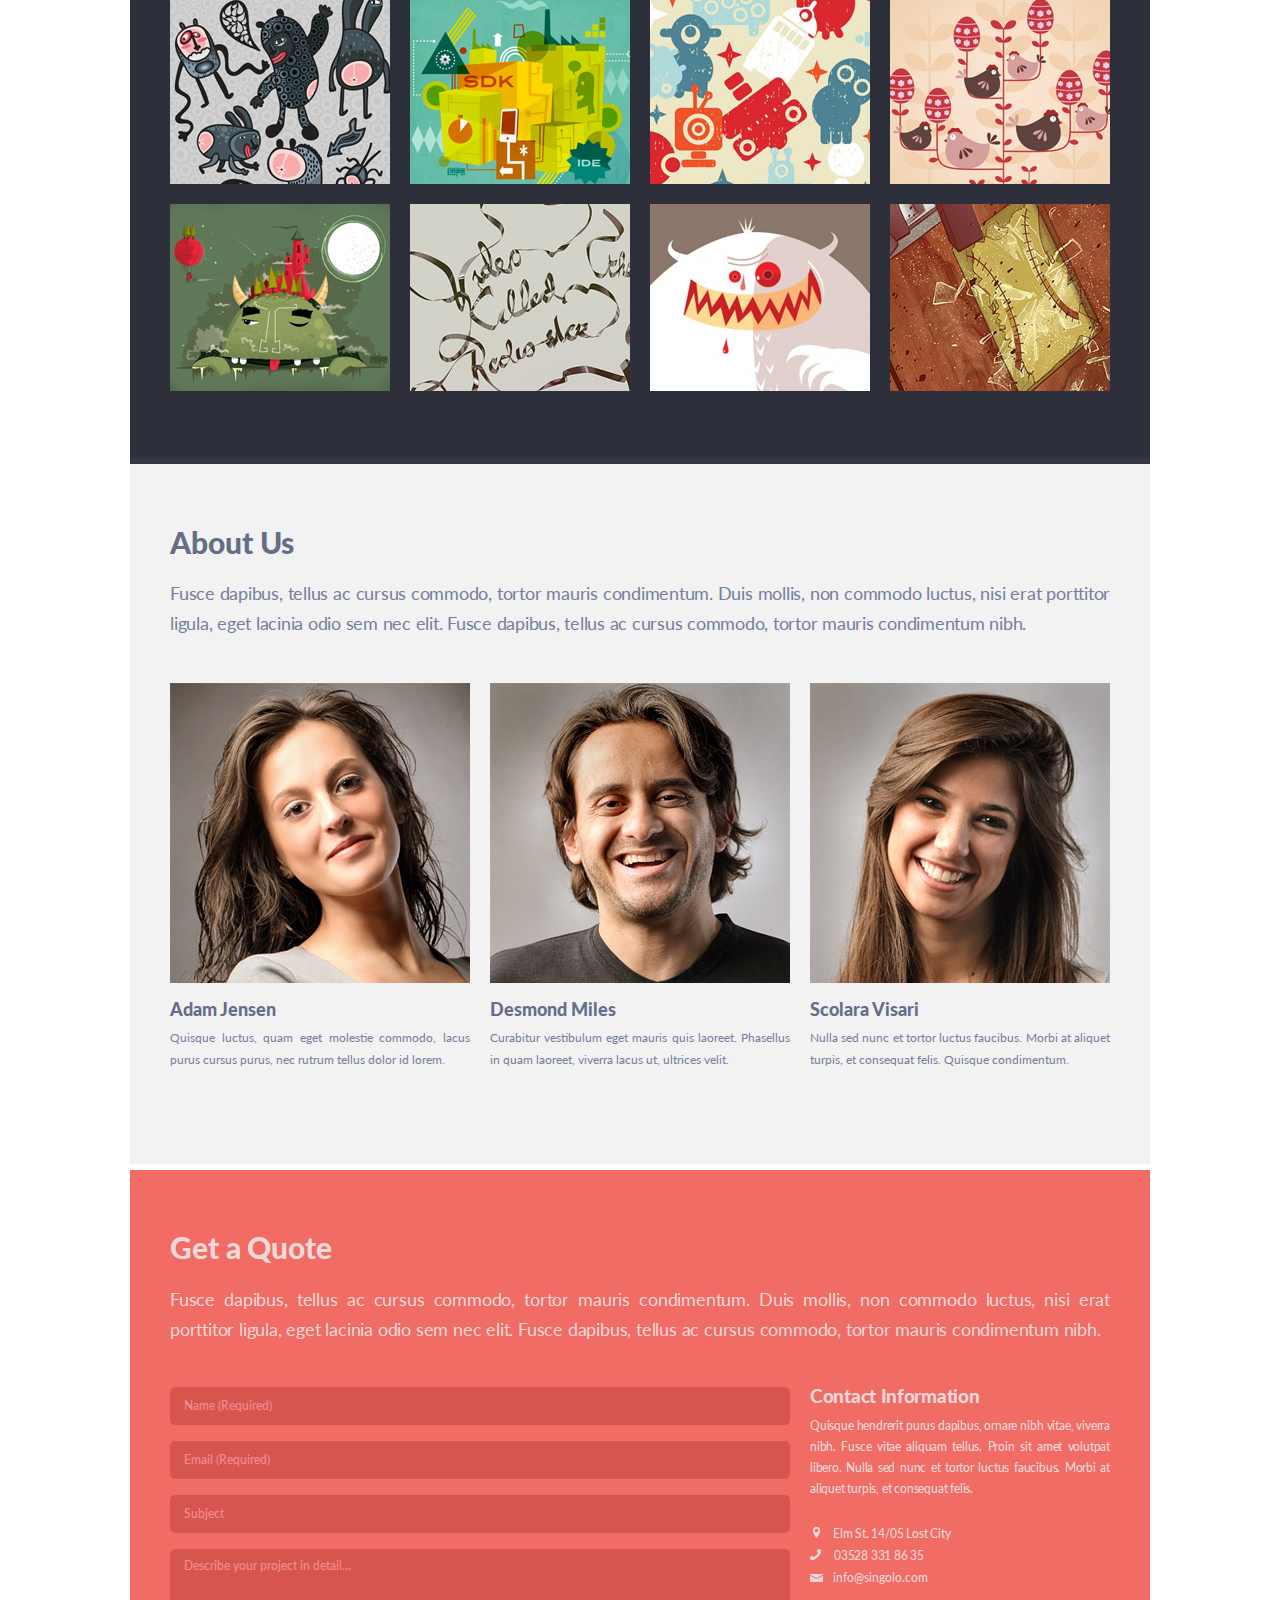
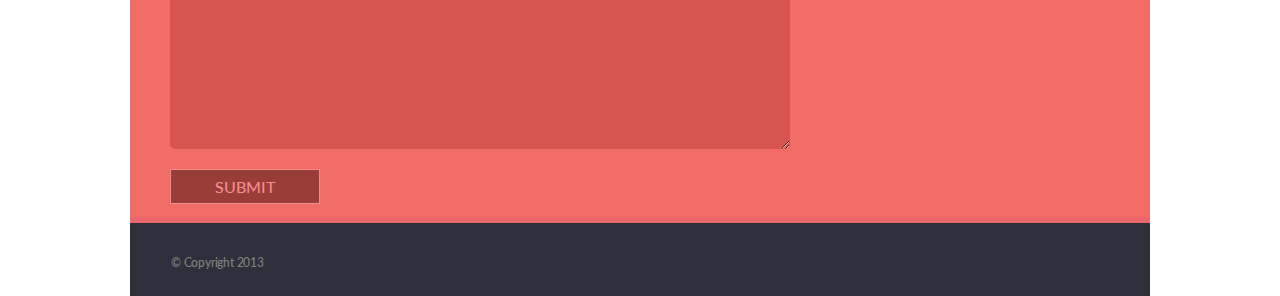
==== commit 0f84c11b: "feat: add header functionality and form validation" ====
--- a/index.html
+++ b/index.html
@@ -6,14 +6,14 @@
     <link href="style.css" rel="stylesheet">
 </head>
 <body>
-<div class="content-container">
+<div class="content-container" id="content-container">
     <header class="header">
         <div class="logo">
             <h1>SINGOLO</h1>
         </div>
         <nav class="navigation">
             <ul class="nav-list" id="nav-list">
-                <li ><a class="nav-active" href=#>HOME</a></li>
+                <li ><a class="nav-active" href=#home>HOME</a></li>
                 <li><a href=#services>SERVICES</a></li>
                 <li><a href=#portfolio>PORTFOLIO</a></li>
                 <li><a href=#about>ABOUT</a></li>
@@ -21,7 +21,8 @@
             </ul>
         </nav>
     </header>
-    <div class="slider">
+    <div class="header-background"></div>
+    <div class="slider" id="home">
         <div class="slider-controls-left" id="left-control">
             <img src="assets/images/chev.png" alt="chev">
         </div>
@@ -100,7 +101,7 @@
 
 
     </div>
-    <div class="portfolio-container">
+    <div class="portfolio-container" id="portfolio">
         <h2 class="portfolio-title">Portfolio</h2>
         <p class="portfolio-description">Duis mollis, est non commodo luctus, nisi erat porttitor ligula, eget lacinia odio sem nec elit.</p>
         <div class="portfolio-buttons-container" id="portfolio-buttons">
@@ -109,7 +110,7 @@
             <button class="portfolio-button">Graphic Design</button>
             <button class="portfolio-button">Artwork</button>
         </div>
-        <div class="portfolio-images-container" id="portfolio">
+        <div class="portfolio-images-container" id="portfolio-images">
             <div class="portfolio-image-item image-1"></div>
             <div class="portfolio-image-item image-2"></div>
             <div class="portfolio-image-item image-3"></div>
@@ -204,7 +205,7 @@
         <h2 class="get-a-quote-title">Get a Quote</h2>
         <p class="get-a-quote-description">Fusce dapibus, tellus ac cursus commodo, tortor mauris condimentum. Duis mollis, non commodo luctus, nisi erat porttitor ligula, eget lacinia odio sem nec elit. Fusce dapibus, tellus ac cursus commodo, tortor mauris condimentum nibh.</p>
         <div class="form-container">
-            <form class="form">
+            <form class="form" id="form">
                 <input type="text" class="input"  required placeholder="Name (Required)">
                 <input type="email" class="input" required placeholder="Email (Required)">
                 <input type="text" class="input" id="form-subject" placeholder="Subject">
--- a/style.css
+++ b/style.css
@@ -21,9 +21,10 @@
     padding: 0;
     box-sizing: border-box;
 }
-body {
+body, html {
     width: 100%;
     position: relative;
+    scroll-behavior: smooth;
 }
 
 .content-container {
@@ -41,14 +42,21 @@
     flex-basis: 608px;
 
 }
+.header-background {
+    height: 95px;
+    background: #2d303a;
+}
 .header {
     display: flex;
     flex-direction: row;
     justify-content: space-between;
-    background-color: #2d303a;
+    background-color: rgba(45, 48, 58, 1);
     padding: 29px 0 30px 0;
     border-bottom: 6px #323746 solid;
-
+    position: fixed;
+    width: 1020px;
+    margin: 0 auto;
+    z-index: 1000;
 }
 .nav-list {
     display: flex;
@@ -112,7 +120,6 @@
     position: relative;
 }
 .iPhone-horizontal {
-    margin: 174px 111px 0 0;
     position: relative;
 }
 .slider-controls-left {
@@ -134,6 +141,7 @@
 .services {
     background-color: #f2f2f2;
     border-bottom: solid 4px #ffffff;
+    scroll-margin-top: 94px;
 }
 .services-general-description {
     padding: 59px 40px 0 40px;
@@ -210,6 +218,7 @@
     background-color: #2d303a;
     padding: 59px 40px 48px 40px;
     border-bottom: 6px #323746 solid;
+    scroll-margin-top: 94px;
 }
 
 .portfolio-title {
@@ -328,6 +337,7 @@
     padding: 69px 40px 67px 40px;
     background-color: #f2f2f2;
     border-bottom: 6px #ffffff solid;
+    scroll-margin-top: 95px;
 
 }
 
@@ -414,6 +424,7 @@
     background-color: #f06c64;
     padding: 68px 40px 0 40px;
     border-bottom: 6px solid #ea676b;
+    scroll-margin-top: 94px;
 
 }
 
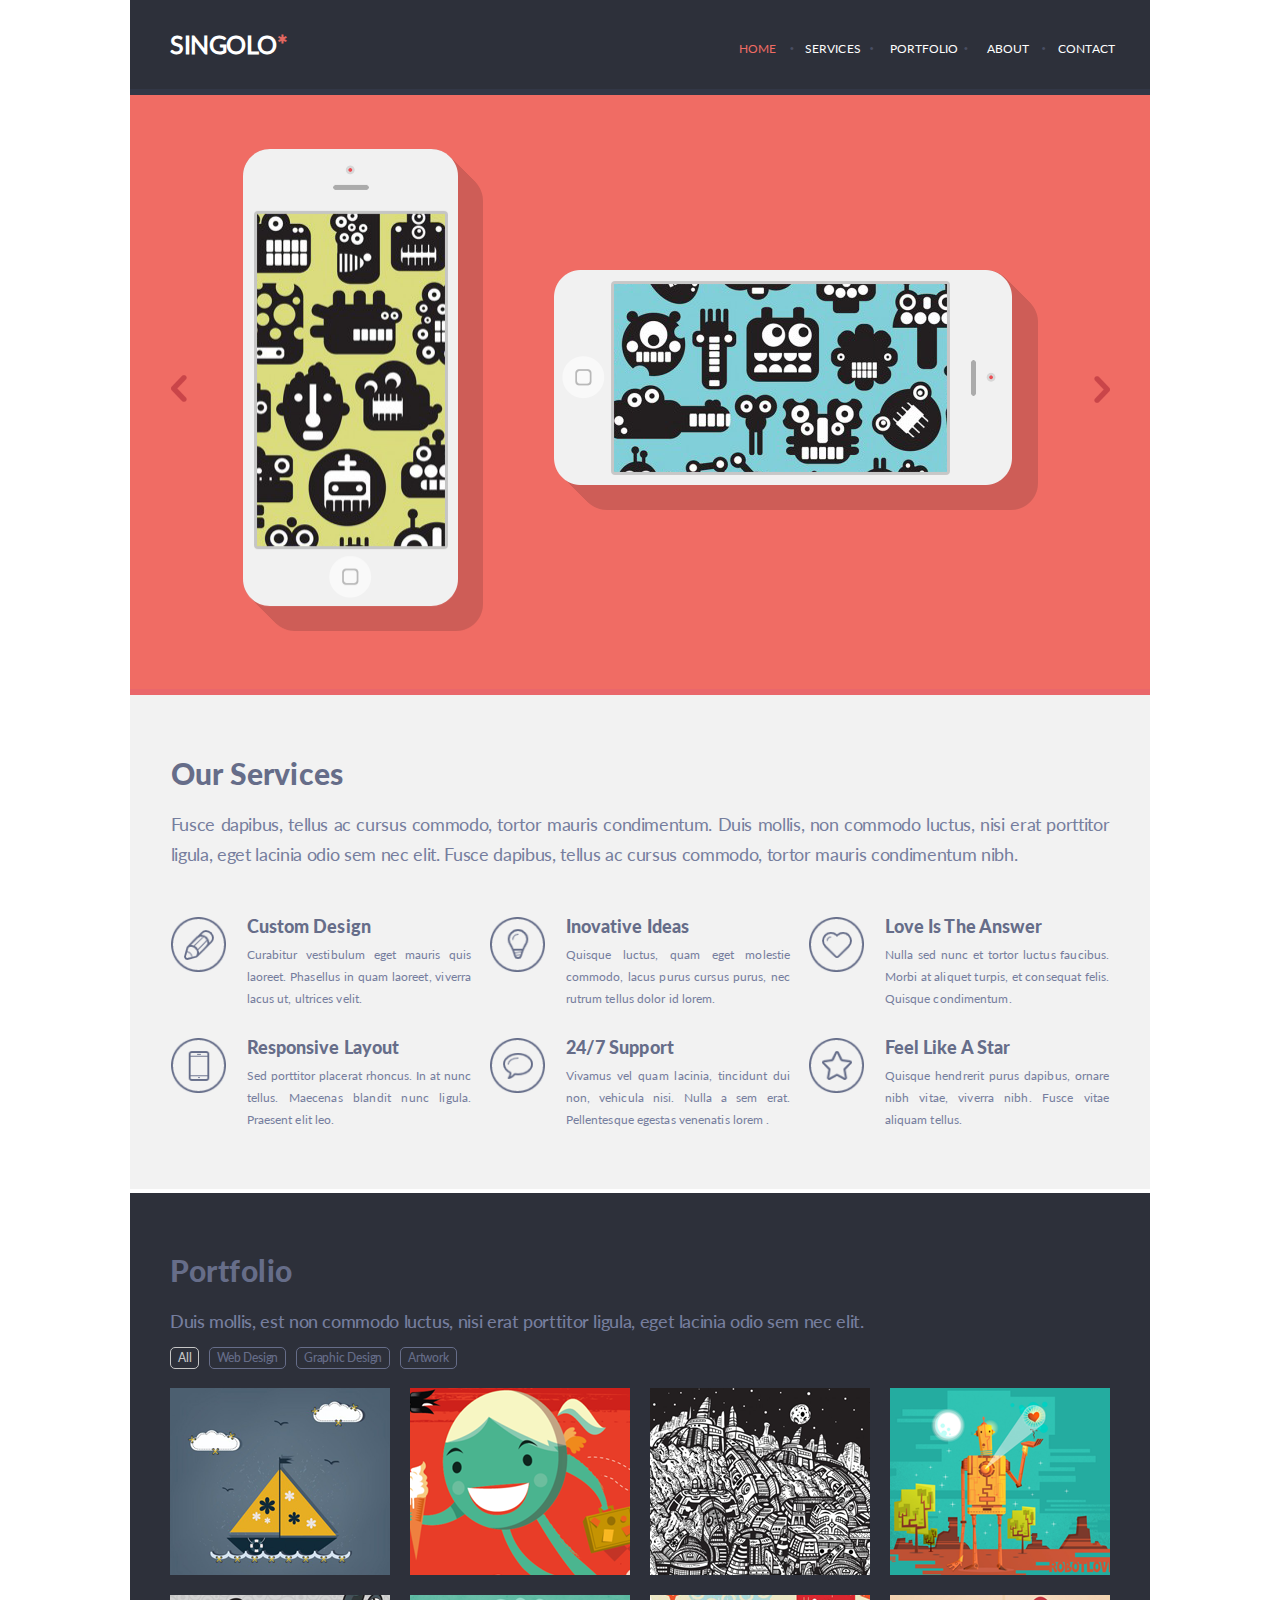
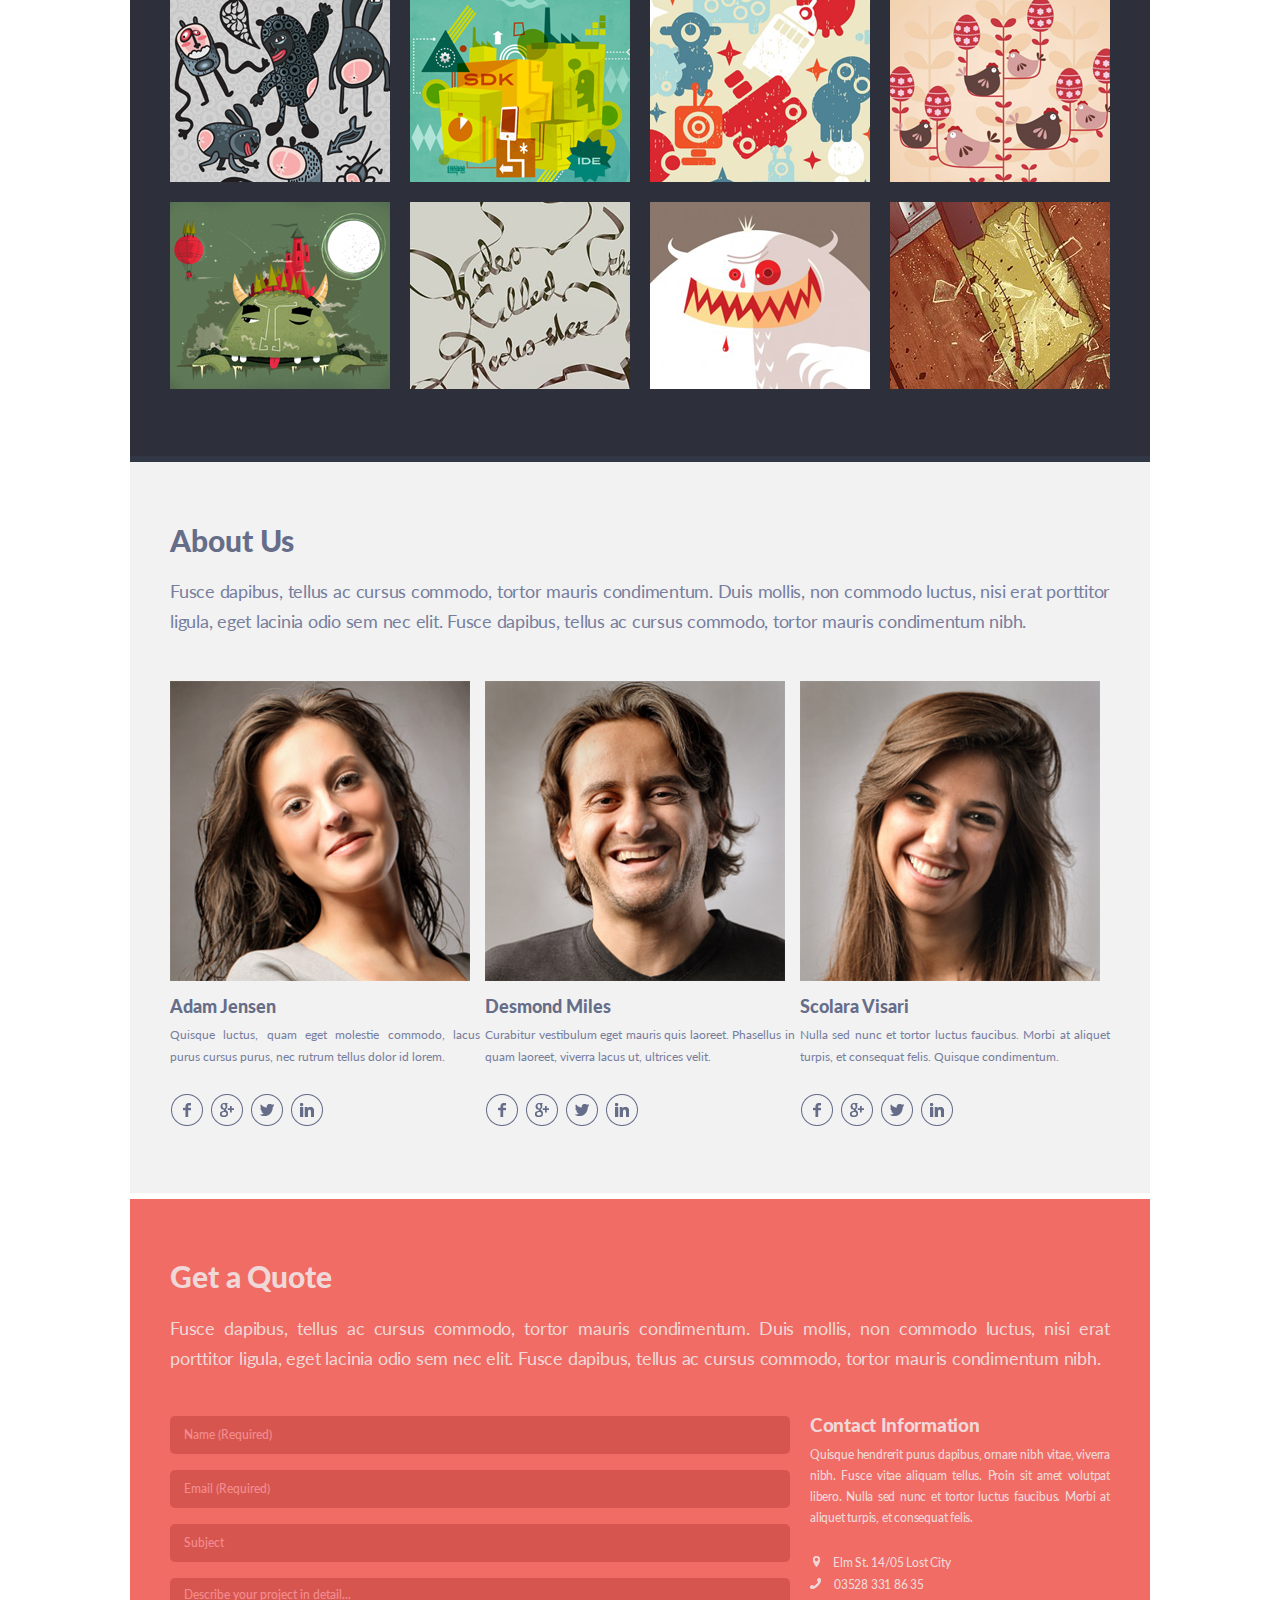
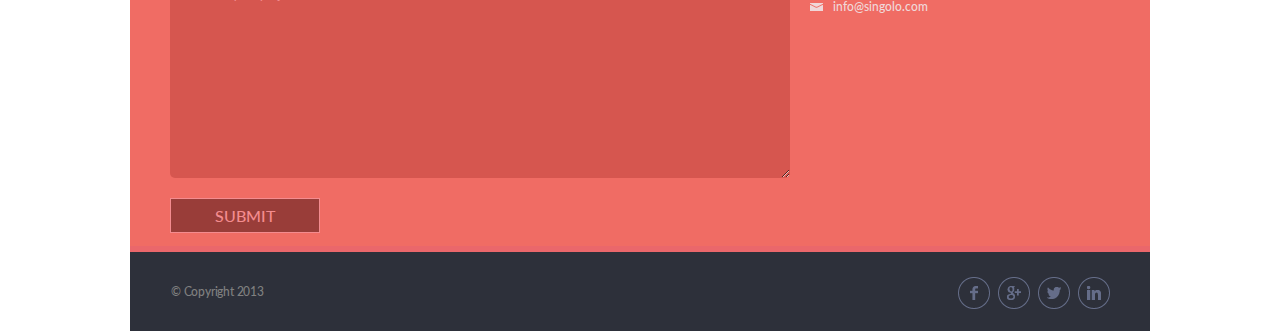
==== commit 108ce22f: "feat: add responsive 1020px to 768px and fix social icons" ====
--- a/index.html
+++ b/index.html
@@ -33,6 +33,7 @@
         <div class="slides" id="slides">
             <!-- SLIDE 1 -->
             <div class="first-slide slider-slide active">
+                <div class="phones-container">
                 <div class="iPhone-vertical" id="vertical-phone">
                     <img src="assets/images/iPhone-Vertical.png" alt="iPhone-vertical">
                     <div class="iphone-vert-screen" id="vertical-offscreen"></div>
@@ -40,6 +41,7 @@
                 <div class="iPhone-horizontal" id="horizontal-phone">
                     <img src="assets/images/iPhone-Horizontal.png" alt="iPhone-horizontal">
                     <div class="iphone-horiz-screen" id="horizontal-offscreen"></div>
+                </div>
                 </div>
             </div>
             <!-- SLIDE 2 -->
@@ -130,72 +132,42 @@
         <p class="about-us-description">Fusce dapibus, tellus ac cursus commodo, tortor mauris condimentum. Duis mollis, non commodo luctus, nisi erat porttitor ligula, eget lacinia odio sem nec elit. Fusce dapibus, tellus ac cursus commodo, tortor mauris condimentum nibh.</p>
         <div class="about-us-items-container">
             <div class="about-us-item">
-                <div class="first-item-photo"></div>
+                <div class="about-us-photo">
+                    <img src="assets/images/AboutUs/Adam.png">
+                </div>
                 <h3 class="about-us-item-title">Adam Jensen</h3>
                 <p class="about-us-item-description">Quisque luctus, quam eget molestie commodo, lacus purus cursus purus, nec rutrum tellus dolor id lorem.</p>
                 <div class="social-media-links">
-                    <object
-                            type="image/svg+xml"
-                            data="assets/images/SocialMedia/facebook.svg" class="social-media-item">
-                    </object>
-                    <object
-                            type="image/svg+xml"
-                            data="assets/images/SocialMedia/google.svg" class="social-media-item">
-                    </object>
-                    <object
-                            type="image/svg+xml"
-                            data="assets/images/SocialMedia/twitter.svg" class="social-media-item">
-                    </object>
-                    <object
-                            type="image/svg+xml"
-                            data="assets/images/SocialMedia/linkedin.svg" class="social-media-item">
-                    </object>
+                    <img class="social-media-item" src="assets/images/SocialMedia/Facebook.png">
+                    <img class="social-media-item" src="assets/images/SocialMedia/Google.png">
+                    <img class="social-media-item" src="assets/images/SocialMedia/Twitter.png">
+                    <img class="social-media-item" src="assets/images/SocialMedia/LinkedIn.png">
                 </div>
             </div>
             <div class="about-us-item">
-                <div class="second-item-photo"></div>
+                <div class="about-us-photo">
+                    <img src="assets/images/AboutUs/Desmond.png">
+                </div>
                 <h3 class="about-us-item-title">Desmond Miles</h3>
                 <p class="about-us-item-description">Curabitur vestibulum eget mauris quis laoreet. Phasellus in quam laoreet, viverra lacus ut, ultrices velit.</p>
                 <div class="social-media-links">
-                    <object
-                            type="image/svg+xml"
-                            data="assets/images/SocialMedia/facebook.svg" class="social-media-item">
-                    </object>
-                    <object
-                            type="image/svg+xml"
-                            data="assets/images/SocialMedia/google.svg" class="social-media-item">
-                    </object>
-                    <object
-                            type="image/svg+xml"
-                            data="assets/images/SocialMedia/twitter.svg" class="social-media-item">
-                    </object>
-                    <object
-                            type="image/svg+xml"
-                            data="assets/images/SocialMedia/linkedin.svg" class="social-media-item">
-                    </object>
+                    <img class="social-media-item" src="assets/images/SocialMedia/Facebook.png">
+                    <img class="social-media-item" src="assets/images/SocialMedia/Google.png">
+                    <img class="social-media-item" src="assets/images/SocialMedia/Twitter.png">
+                    <img class="social-media-item" src="assets/images/SocialMedia/LinkedIn.png">
                 </div>
             </div>
             <div class="about-us-item">
-                <div class="third-item-photo"></div>
+                <div class="about-us-photo">
+                    <img src="assets/images/AboutUs/Scolara.png">
+                </div>
                 <h3 class="about-us-item-title">Scolara Visari</h3>
                 <p class="about-us-item-description">Nulla sed nunc et tortor luctus faucibus. Morbi at aliquet turpis, et consequat felis. Quisque condimentum.</p>
                 <div class="social-media-links">
-                    <object
-                            type="image/svg+xml"
-                            data="assets/images/SocialMedia/facebook.svg" class="social-media-item">
-                    </object>
-                    <object
-                            type="image/svg+xml"
-                            data="assets/images/SocialMedia/google.svg" class="social-media-item">
-                    </object>
-                    <object
-                            type="image/svg+xml"
-                            data="assets/images/SocialMedia/twitter.svg" class="social-media-item">
-                    </object>
-                    <object
-                            type="image/svg+xml"
-                            data="assets/images/SocialMedia/linkedin.svg" class="social-media-item">
-                    </object>
+                    <img class="social-media-item" src="assets/images/SocialMedia/Facebook.png">
+                    <img class="social-media-item" src="assets/images/SocialMedia/Google.png">
+                    <img class="social-media-item" src="assets/images/SocialMedia/Twitter.png">
+                    <img class="social-media-item" src="assets/images/SocialMedia/LinkedIn.png">
                 </div>
             </div>
 
@@ -238,22 +210,10 @@
     <footer class="footer">
         <p class="copyright">&copy Copyright 2013</p>
         <div class="footer-social-media-links">
-            <object
-                    type="image/svg+xml"
-                    data="assets/images/SocialMedia/facebook.svg" class="footer-social-media-item">
-            </object>
-            <object
-                    type="image/svg+xml"
-                    data="assets/images/SocialMedia/google.svg" class="footer-social-media-item">
-            </object>
-            <object
-                    type="image/svg+xml"
-                    data="assets/images/SocialMedia/twitter.svg" class="footer-social-media-item">
-            </object>
-            <object
-                    type="image/svg+xml"
-                    data="assets/images/SocialMedia/linkedin.svg" class="footer-social-media-item">
-            </object>
+            <img class="footer-social-media-item" src="assets/images/SocialMedia/Facebook.png">
+            <img class="footer-social-media-item" src="assets/images/SocialMedia/Google.png">
+            <img class="footer-social-media-item" src="assets/images/SocialMedia/Twitter.png">
+            <img class="footer-social-media-item" src="assets/images/SocialMedia/LinkedIn.png">
         </div>
 
     </footer>
--- a/style.css
+++ b/style.css
@@ -28,7 +28,7 @@
 }
 
 .content-container {
-    width: 1020px;
+    max-width: 1020px;
     margin: 0 auto;
 }
 h1 {
@@ -115,25 +115,39 @@
     height: 600px;
 }
 
+.slider div > img {
+    width: 100%;
+}
+
+.phones-container {
+    display: flex;
+    justify-content: space-between;
+    align-items: center;
+    margin: 0 11%;
+    width: 100%;
+
+}
+
 .iPhone-vertical {
-    margin: 53px 74px 54px 111px;
+
     position: relative;
 }
 .iPhone-horizontal {
+    margin-left: 9%;
     position: relative;
 }
 .slider-controls-left {
     position: absolute;
     cursor: pointer;
-    top: 281px;
-    left: 42px;
+    top: calc(50% - 20px);
+    left: 4%;
     z-index: 100;
 }
 .slider-controls-right {
     position: absolute;
     cursor: pointer;
-    top: 277px;
-    left: 964px;
+    top: calc(50% - 23px);
+    left: 94.5%;
     transform: rotate(180deg);
     z-index: 100;
 }
@@ -144,7 +158,7 @@
     scroll-margin-top: 94px;
 }
 .services-general-description {
-    padding: 59px 40px 0 40px;
+    padding: 5.9% 4% 0 4%;
 
 }
 .services-title {
@@ -170,14 +184,14 @@
     display: flex;
     flex-direction: row;
     flex-wrap: wrap;
-    padding: 47px 40px 30px 40px;
+    padding: 4.7% 4% 2.9% 4%;
     justify-content: space-between;
 }
 .service-item {
     display: flex;
     flex-direction: row;
-    flex-basis: 30%;
-    margin-right: 17px;
+    flex-basis: 32%;
+    margin-bottom: 3%;
 
 }
 .item-title {
@@ -190,11 +204,10 @@
 }
 
 .item-info {
-    width: 220px;
-    padding-left: 20px;
-    margin-top: -2px;
+    width: 100%;
+    padding-left: 7%;
     letter-spacing: 0.1px;
-    margin-bottom: 32px;
+
 }
 
 .item-description {
@@ -204,14 +217,13 @@
     font-family: "Lato";
     font-weight: 400;
     text-align: justify;
-    padding-top: 9px;
-    margin-right: -23px;
+    padding-top: 4%;
 
 }
 
 .item-image {
-    width: 59px;
-    height: 59px;
+    width: 21%;
+    height: 59%;
 }
 
 .portfolio-container {
@@ -362,25 +374,17 @@
 .about-us-items-container {
     display: flex;
     justify-content: space-between;
-    width: 940px;
+    width: 100%;
     padding-top: 45px;
 }
 .about-us-item {
-
-}
-.first-item-photo {
-    padding: 150px;
-    background-image: url("assets/images/AboutUs/Adam.png");
-}
-
-.second-item-photo {
-    padding: 150px;
-    background-image: url("assets/images/AboutUs/Desmond.png");
-}
-
-.third-item-photo {
-    padding: 150px;
-    background-image: url("assets/images/AboutUs/Scolara.png");
+    flex-basis: 33%;
+
+}
+.about-us-photo img {
+    width: 100%;
+    max-width: 300px;
+
 }
 .about-us-item-title {
     font-size: 18px;
@@ -388,11 +392,11 @@
     color: #666d89;
     font-family: "Lato-Heavy";
     font-weight: 900;
-    padding-top: 17px;
+    padding-top: 4%;
 }
 
 .about-us-item-description {
-    width: 300px;
+    width: 100%;
     font-size: 12px;
     line-height: 22px;
     color: #767e9e;
@@ -410,6 +414,7 @@
 
 .social-media-item {
     margin-right: 8px;
+    cursor: pointer;
 }
 
 /*.social-media-item:hover {*/
@@ -587,6 +592,11 @@
 }
 .footer-social-media-links {
     display: flex;
+
+}
+
+.footer-social-media-item {
+    cursor: pointer;
 }
 
 .footer-social-media-item:not(:last-child) {
@@ -629,21 +639,21 @@
 .iphone-vert-screen {
     display: none;
     background-color: black;
-    width: 189px;
-    height: 333px;
+    width: 79%;
+    height: 69%;
     position: absolute;
-    top: 65px;
-    left: 15px;
+    top: 13%;
+    left: 6%;
 }
 
 .iphone-horiz-screen {
     display: none;
     background-color: black;
-    width: 333px;
-    height: 189px;
+    width: 70%;
+    height: 78%;
     position: absolute;
-    top: 14px;
-    left: 60px;
+    top: 5%;
+    left: 12%;
 }
 .off {
     display: block;
@@ -681,4 +691,90 @@
 
 .active{
 
+}
+
+@media (max-width: 1019px) {
+    .header {
+        width: 100vw;
+    }
+    .slider {
+        height: calc(100vw * 0.575);
+    }
+    .service-item {
+        flex-basis: 49%;
+        margin-bottom: 7%;
+    }
+    .services-general-description {
+        padding: 5% 5% 0 5% ;
+    }
+    .service-items {
+        padding: 5% 5% 3% 5%;
+    }
+
+    .portfolio-description {
+        letter-spacing: 0;
+    }
+    .portfolio-buttons-container {
+        margin: 1.5% 0 4% 0;
+    }
+    .portfolio-images-container {
+        max-height: 100%;
+    }
+    .portfolio-image-item {
+        padding: 12.5% ;
+        flex-basis: 31%;
+    }
+    .image-1,
+    .image-2,
+    .image-3,
+    .image-5,
+    .image-6,
+    .image-7,
+    .image-8,
+    .image-9,
+    .image-10,
+    .image-11,
+    .image-12,
+    .image-13  {
+        background-position: 0;
+        background-size: 100% ;
+    }
+
+    .about-us-items-container {
+        padding-top: 6%;
+    }
+    .about-us-container {
+        padding: 8% 5%;
+    }
+
+    .about-us-item {
+        padding: 0 1%;
+    }
+    .social-media-links {
+        padding: 3% 0 0 0 ;
+    }
+    .form {
+        padding: 4% 0 6% 0 ;
+    }
+    .contact-information {
+        padding: 4% 0 0 3%;
+    }
+    .contact-information-description {
+        padding-top: 0;
+    }
+    .contact-information-links {
+        padding: 8% 0 0 0;
+    }
+    .input {
+        margin-bottom: 2.5%;
+    }
+    .text-area {
+        min-height: 158px;
+    }
+    .item-description {
+        padding-right: 18%;
+    }
+    .item-image {
+        width: 18%;
+    }
 }